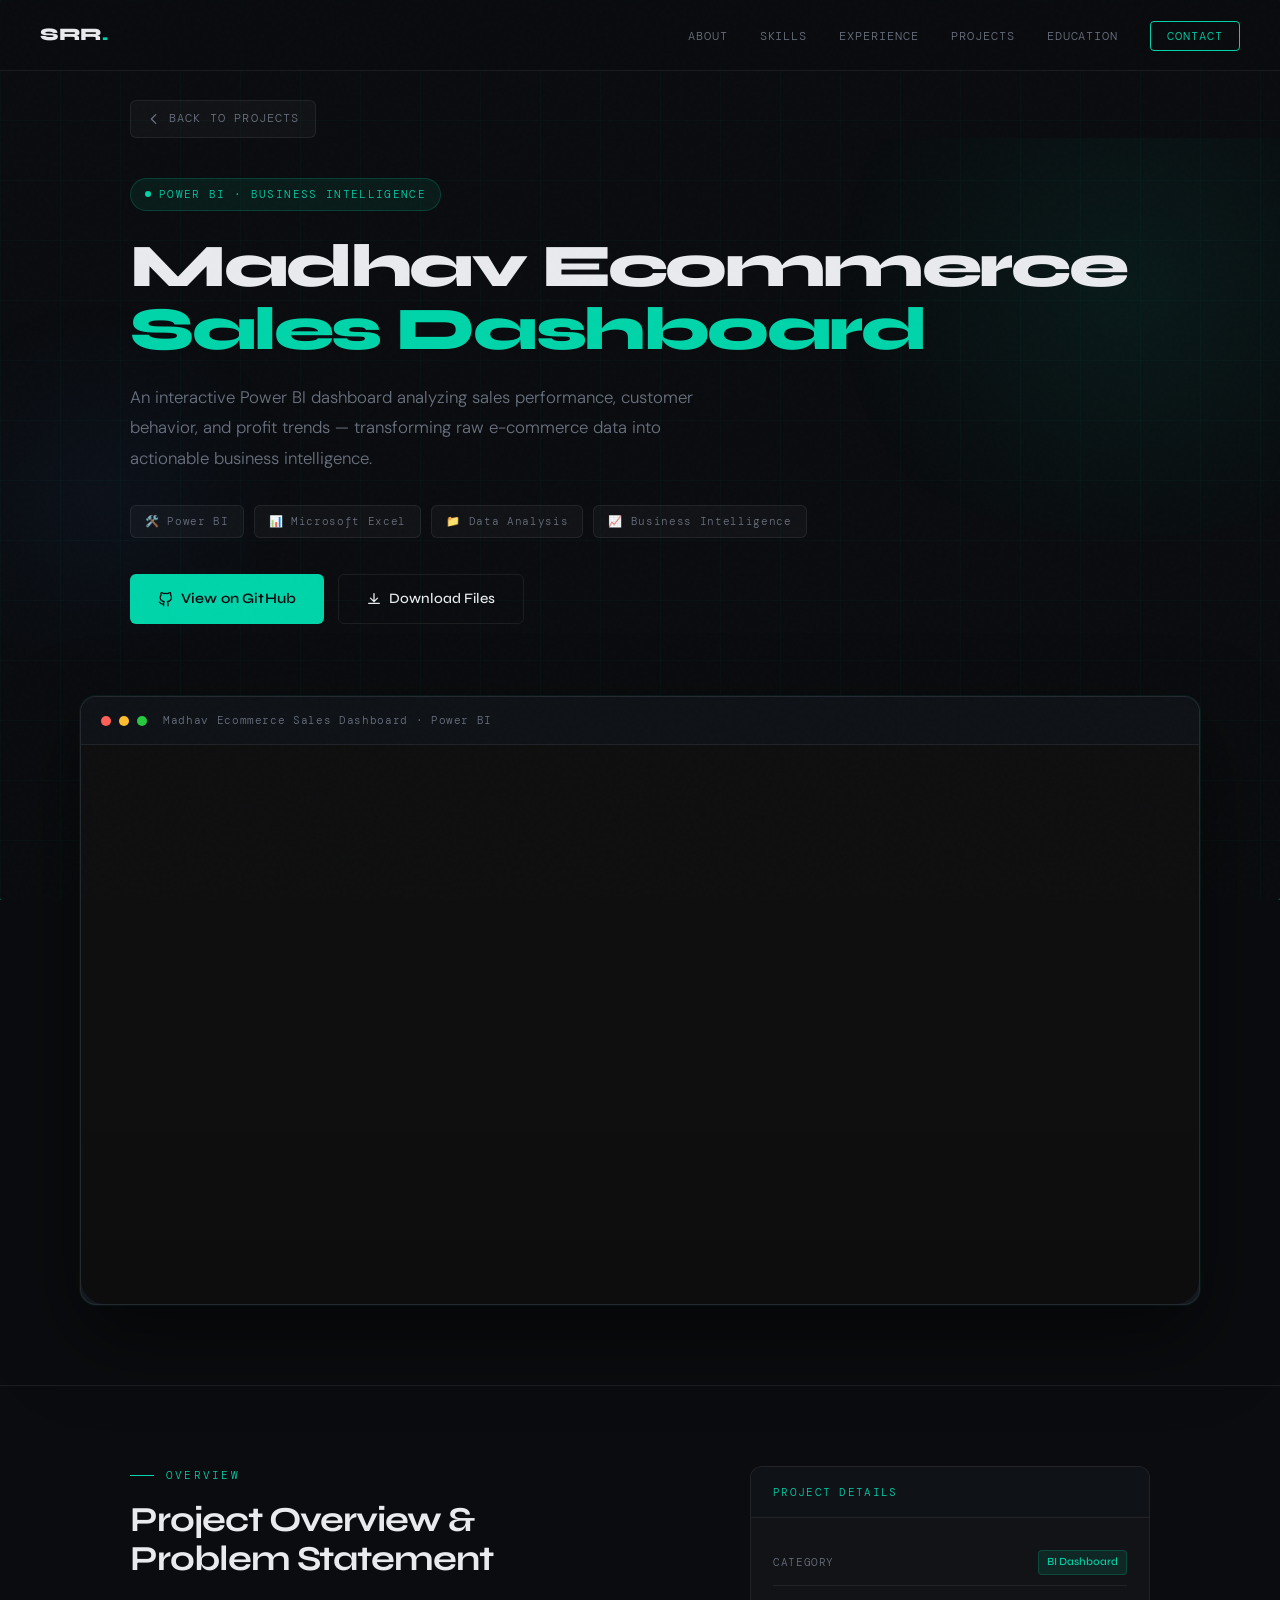
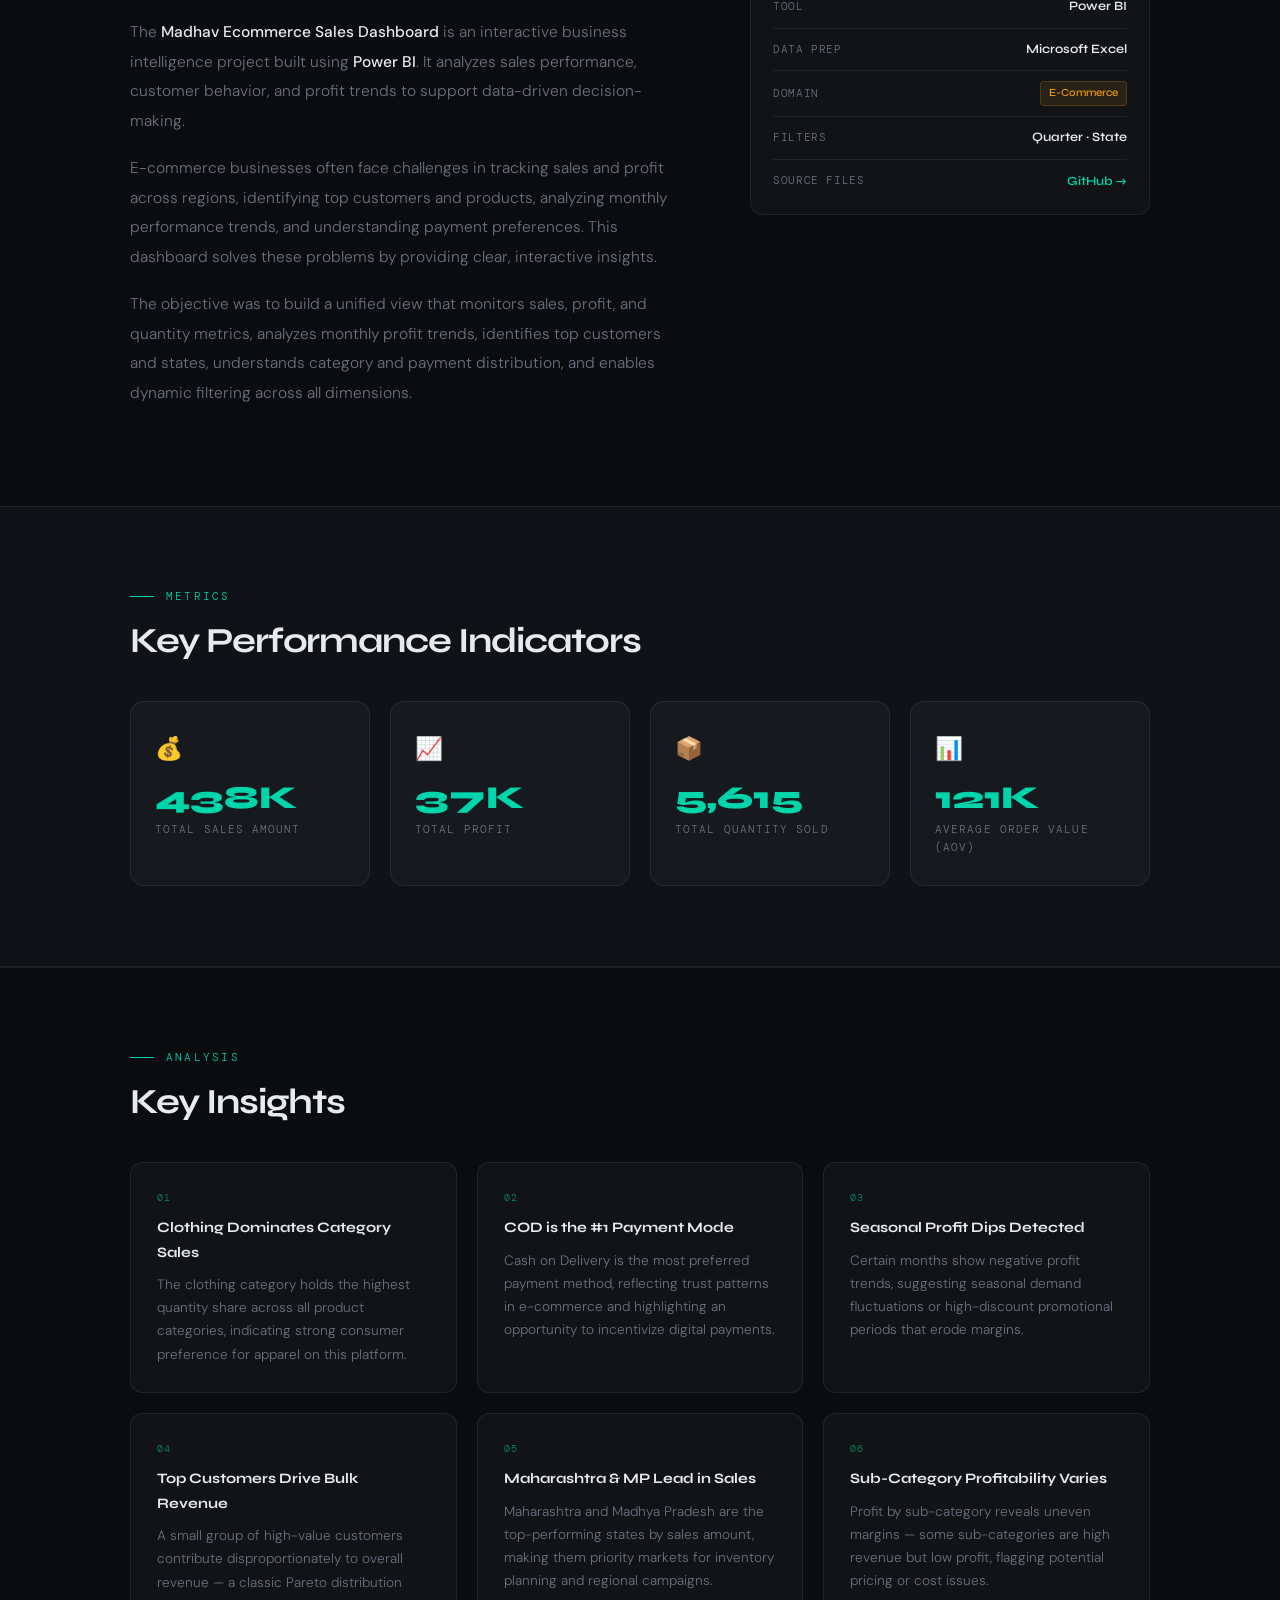
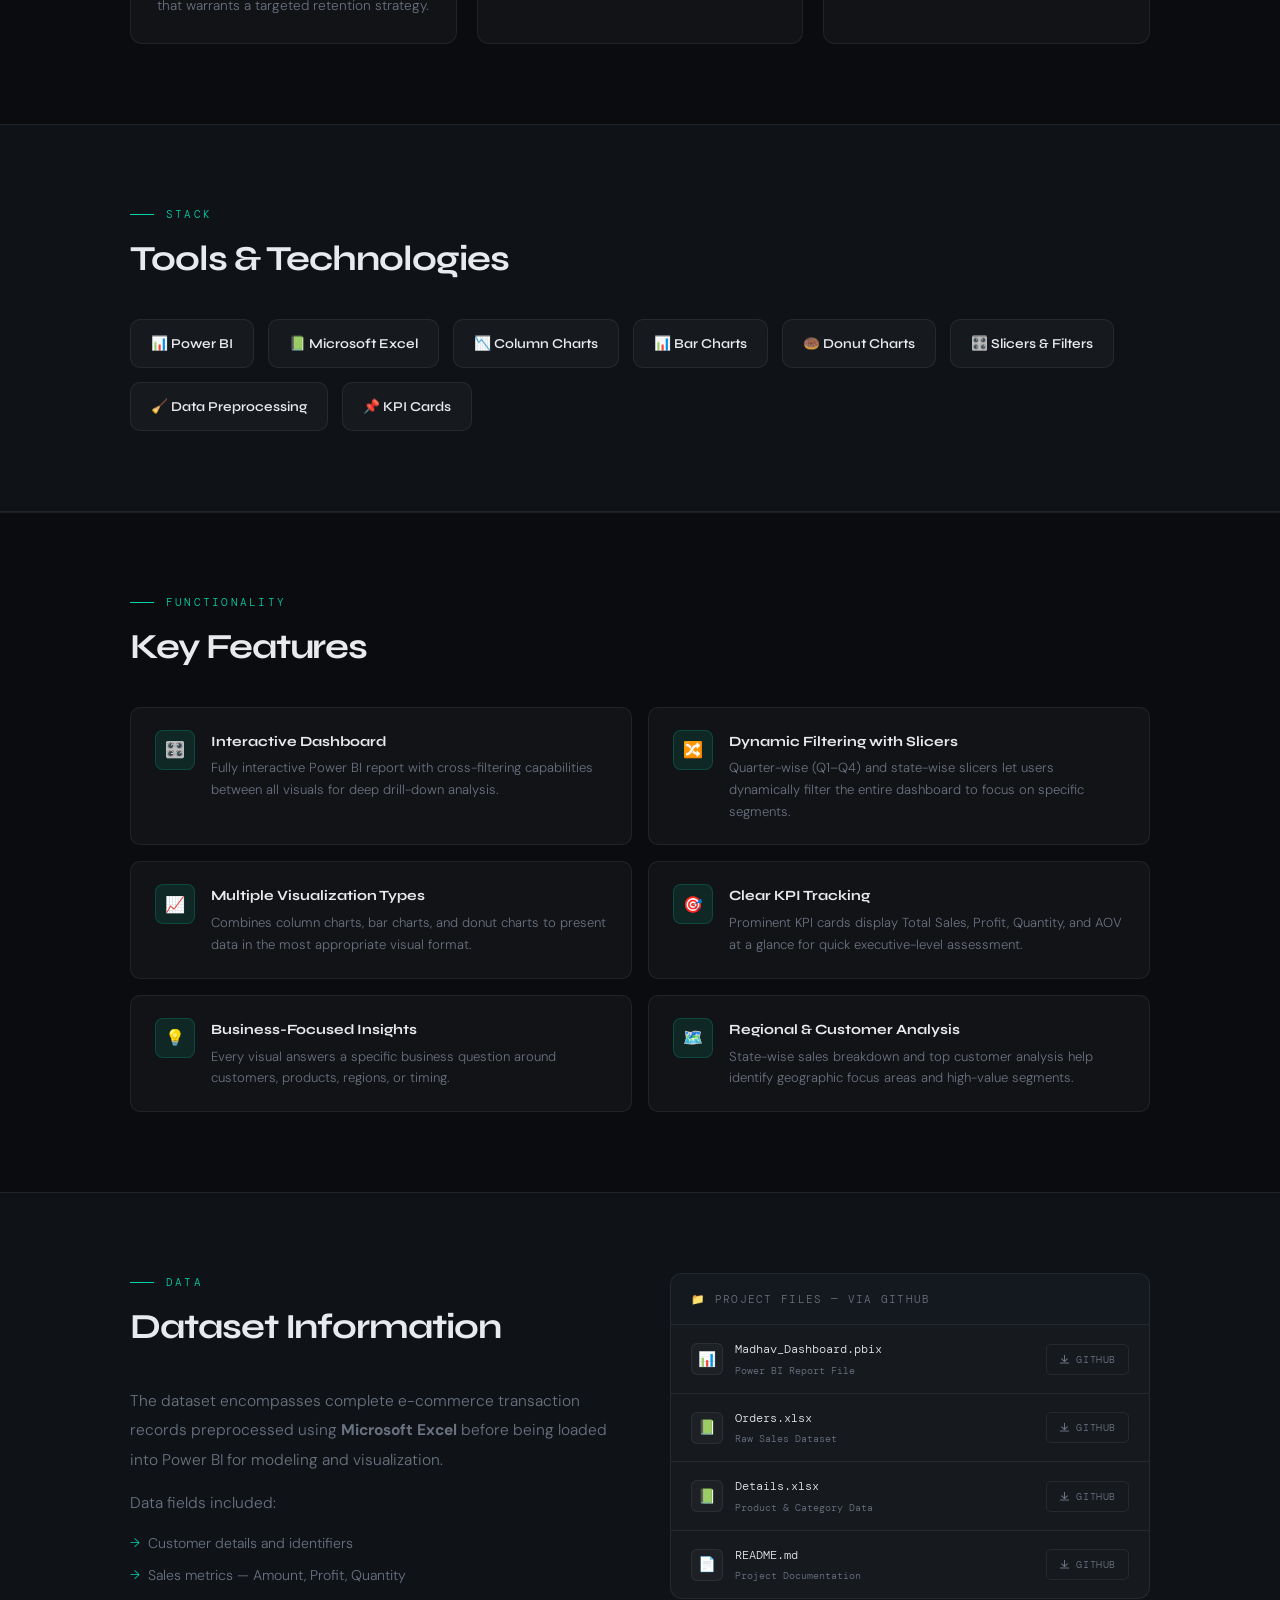
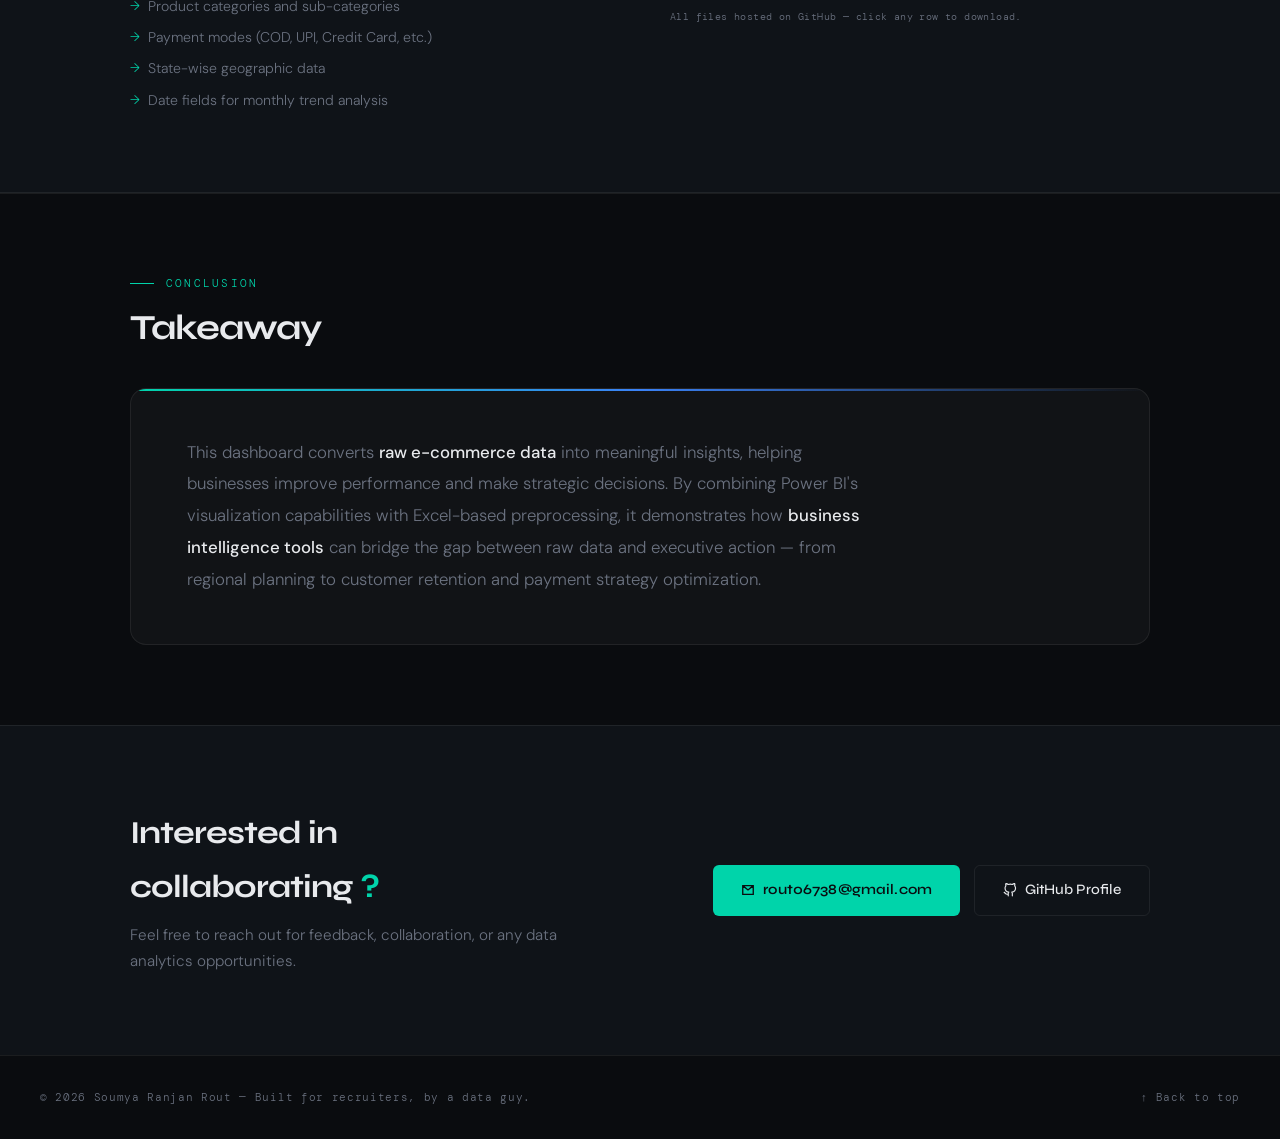
==== ecommerce-sales-dashboard-powerbi.html @ e17e45df "updated" ====
<!DOCTYPE html>
<html lang="en">
<head>
<meta charset="UTF-8">
<meta name="viewport" content="width=device-width, initial-scale=1.0">
<title>Madhav Ecommerce Sales Dashboard — Soumya Ranjan Rout</title>
<link rel="preconnect" href="https://fonts.googleapis.com">
<link href="https://fonts.googleapis.com/css2?family=Syne:wght@400;500;600;700;800&family=DM+Sans:ital,wght@0,300;0,400;0,500;1,300&family=DM+Mono:wght@300;400&display=swap" rel="stylesheet">
<link rel="stylesheet" href="css/style.css">
</head>
<body>

<div class="grid-bg"></div>

<!-- ══════════════════════════════════════════
     NAV — exact from original index.html
     ══════════════════════════════════════════ -->
<nav id="main-nav">
  <a href="index.html#hero" class="nav-logo">SRR<span>.</span></a>
  <ul class="nav-links" id="nav-links">
    <li><a href="index.html#about">About</a></li>
    <li><a href="index.html#skills">Skills</a></li>
    <li><a href="index.html#experience">Experience</a></li>
    <li><a href="index.html#projects">Projects</a></li>
    <li><a href="index.html#education">Education</a></li>
    <li><a href="index.html#contact" class="nav-cta">Contact</a></li>
  </ul>
  <button class="hamburger" id="hamburger" aria-label="Menu">
    <span></span><span></span><span></span>
  </button>
</nav>

<!-- ─── BACK BUTTON ─── -->
<div class="back-bar">
  <div class="container">
    <a href="index.html#projects" class="back-btn reveal">
      <svg width="14" height="14" viewBox="0 0 16 16" fill="none">
        <path d="M10 3L5 8l5 5" stroke="currentColor" stroke-width="1.5" stroke-linecap="round" stroke-linejoin="round"/>
      </svg>
      Back to Projects
    </a>
  </div>
</div>

<!-- ─── PROJECT HERO ─── -->
<section class="proj-hero">
  <div class="proj-hero-glow"></div>
  <div class="proj-hero-glow2"></div>
  <div class="container">
    <div class="proj-category reveal">
      <span class="dot"></span>
      Power BI · Business Intelligence
    </div>
    <h1 class="proj-title reveal">Madhav Ecommerce<br><span class="em">Sales Dashboard</span></h1>
    <p class="proj-tagline reveal">
      An interactive Power BI dashboard analyzing sales performance, customer behavior, and profit trends — transforming raw e-commerce data into actionable business intelligence.
    </p>
    <div class="proj-meta-row reveal">
      <span class="proj-meta-chip">🛠️ Power BI</span>
      <span class="proj-meta-chip">📊 Microsoft Excel</span>
      <span class="proj-meta-chip">📁 Data Analysis</span>
      <span class="proj-meta-chip">📈 Business Intelligence</span>
    </div>
    <div class="proj-actions reveal">
      <a href="https://github.com/soumyarout24" target="_blank" rel="noopener" class="btn-primary">
        <svg width="15" height="15" viewBox="0 0 24 24" fill="currentColor"><path d="M9 19c-5 1.5-5-2.5-7-3m14 6v-3.87a3.37 3.37 0 00-.94-2.61c3.14-.35 6.44-1.54 6.44-7A5.44 5.44 0 0020 4.77 5.07 5.07 0 0019.91 1S18.73.65 16 2.48a13.38 13.38 0 00-7 0C6.27.65 5.09 1 5.09 1A5.07 5.07 0 005 4.77a5.44 5.44 0 00-1.5 3.78c0 5.42 3.3 6.61 6.44 7A3.37 3.37 0 009 18.13V22" stroke="currentColor" stroke-width="2" fill="none" stroke-linecap="round" stroke-linejoin="round"/></svg>
        View on GitHub
      </a>
      <a href="https://github.com/soumyarout24" target="_blank" rel="noopener" class="btn-ghost">
        <svg width="14" height="14" viewBox="0 0 16 16" fill="none"><path d="M8 2v9M4 7l4 4 4-4M2 13h12" stroke="currentColor" stroke-width="1.5" stroke-linecap="round" stroke-linejoin="round"/></svg>
        Download Files
      </a>
    </div>
  </div>
</section>

<section class="img-section">
  <div class="container">
    <div class="proj-img-wrap reveal">

      <!-- window chrome -->
      <div class="proj-img-bar">
        <div class="proj-img-dot red"></div>
        <div class="proj-img-dot yellow"></div>
        <div class="proj-img-dot green"></div>

        <span class="proj-img-bar-label">
          Madhav Ecommerce Sales Dashboard · Power BI
        </span>
      </div>

      <!-- VIDEO -->
      <div class="proj-video-box">

        <video
          class="proj-video"
          autoplay
          muted
          loop
          playsinline
          preload="auto"
          disablePictureInPicture
          controlsList="nodownload nofullscreen noremoteplayback">

          <!-- Replace with your video path -->
          <source src="Asset/Project/video/project1.mp4" type="video/mp4">

        </video>

      </div>

    </div>

    <!--<p class="proj-img-caption">
      📊 Madhav Ecommerce Sales Dashboard — Power BI
    </p>-->

  </div>
</section>

<!-- ─── OVERVIEW ─── -->
<section class="overview-section">
  <div class="container">
    <div class="overview-grid">
      <div class="overview-body">
        <div class="section-label reveal">Overview</div>
        <h2 class="section-title reveal">Project Overview &<br>Problem Statement</h2>
        <div class="reveal">
          <p>The <strong>Madhav Ecommerce Sales Dashboard</strong> is an interactive business intelligence project built using <strong>Power BI</strong>. It analyzes sales performance, customer behavior, and profit trends to support data-driven decision-making.</p>
          <p>E-commerce businesses often face challenges in tracking sales and profit across regions, identifying top customers and products, analyzing monthly performance trends, and understanding payment preferences. This dashboard solves these problems by providing clear, interactive insights.</p>
          <p>The objective was to build a unified view that monitors sales, profit, and quantity metrics, analyzes monthly profit trends, identifies top customers and states, understands category and payment distribution, and enables dynamic filtering across all dimensions.</p>
        </div>
      </div>
      <div class="reveal">
        <div class="info-card">
          <div class="info-card-header">Project Details</div>
          <div class="info-card-body">
            <div class="info-row">
              <span class="info-key">Category</span>
              <span class="info-val"><span class="tag">BI Dashboard</span></span>
            </div>
            <div class="info-row">
              <span class="info-key">Tool</span>
              <span class="info-val">Power BI</span>
            </div>
            <div class="info-row">
              <span class="info-key">Data Prep</span>
              <span class="info-val">Microsoft Excel</span>
            </div>
            <div class="info-row">
              <span class="info-key">Domain</span>
              <span class="info-val"><span class="tag amber">E-Commerce</span></span>
            </div>
            <div class="info-row">
              <span class="info-key">Filters</span>
              <span class="info-val">Quarter · State</span>
            </div>
            <div class="info-row">
              <span class="info-key">Source Files</span>
              <span class="info-val">
                <a href="https://github.com/soumyarout24" target="_blank" rel="noopener"
                   style="color:var(--accent);text-decoration:none;font-size:0.78rem;">GitHub →</a>
              </span>
            </div>
          </div>
        </div>
      </div>
    </div>
  </div>
</section>

<!-- ─── KPIs ─── -->
<section class="kpi-section">
  <div class="container">
    <div class="section-label reveal">Metrics</div>
    <h2 class="section-title reveal">Key Performance Indicators</h2>
    <div class="kpi-big-grid">
      <div class="kpi-big-card reveal"><div class="kpi-big-icon">💰</div><div class="kpi-big-value">438K</div><div class="kpi-big-label">Total Sales Amount</div></div>
      <div class="kpi-big-card reveal"><div class="kpi-big-icon">📈</div><div class="kpi-big-value">37K</div><div class="kpi-big-label">Total Profit</div></div>
      <div class="kpi-big-card reveal"><div class="kpi-big-icon">📦</div><div class="kpi-big-value">5,615</div><div class="kpi-big-label">Total Quantity Sold</div></div>
      <div class="kpi-big-card reveal"><div class="kpi-big-icon">📊</div><div class="kpi-big-value">121K</div><div class="kpi-big-label">Average Order Value (AOV)</div></div>
    </div>
  </div>
</section>

<!-- ─── INSIGHTS ─── -->
<section class="insights-section">
  <div class="container">
    <div class="section-label reveal">Analysis</div>
    <h2 class="section-title reveal">Key Insights</h2>
    <div class="insights-grid">
      <div class="insight-card reveal"><div class="insight-num">01</div><div class="insight-title">Clothing Dominates Category Sales</div><div class="insight-desc">The clothing category holds the highest quantity share across all product categories, indicating strong consumer preference for apparel on this platform.</div></div>
      <div class="insight-card reveal"><div class="insight-num">02</div><div class="insight-title">COD is the #1 Payment Mode</div><div class="insight-desc">Cash on Delivery is the most preferred payment method, reflecting trust patterns in e-commerce and highlighting an opportunity to incentivize digital payments.</div></div>
      <div class="insight-card reveal"><div class="insight-num">03</div><div class="insight-title">Seasonal Profit Dips Detected</div><div class="insight-desc">Certain months show negative profit trends, suggesting seasonal demand fluctuations or high-discount promotional periods that erode margins.</div></div>
      <div class="insight-card reveal"><div class="insight-num">04</div><div class="insight-title">Top Customers Drive Bulk Revenue</div><div class="insight-desc">A small group of high-value customers contribute disproportionately to overall revenue — a classic Pareto distribution that warrants a targeted retention strategy.</div></div>
      <div class="insight-card reveal"><div class="insight-num">05</div><div class="insight-title">Maharashtra & MP Lead in Sales</div><div class="insight-desc">Maharashtra and Madhya Pradesh are the top-performing states by sales amount, making them priority markets for inventory planning and regional campaigns.</div></div>
      <div class="insight-card reveal"><div class="insight-num">06</div><div class="insight-title">Sub-Category Profitability Varies</div><div class="insight-desc">Profit by sub-category reveals uneven margins — some sub-categories are high revenue but low profit, flagging potential pricing or cost issues.</div></div>
    </div>
  </div>
</section>

<!-- ─── TOOLS ─── -->
<section class="tools-section">
  <div class="container">
    <div class="section-label reveal">Stack</div>
    <h2 class="section-title reveal">Tools & Technologies</h2>
    <div class="tools-grid reveal">
      <div class="tool-chip">📊 Power BI</div>
      <div class="tool-chip">📗 Microsoft Excel</div>
      <div class="tool-chip">📉 Column Charts</div>
      <div class="tool-chip">📊 Bar Charts</div>
      <div class="tool-chip">🍩 Donut Charts</div>
      <div class="tool-chip">🎛️ Slicers & Filters</div>
      <div class="tool-chip">🧹 Data Preprocessing</div>
      <div class="tool-chip">📌 KPI Cards</div>
    </div>
  </div>
</section>

<!-- ─── FEATURES ─── -->
<section class="features-section">
  <div class="container">
    <div class="section-label reveal">Functionality</div>
    <h2 class="section-title reveal">Key Features</h2>
    <div class="features-grid">
      <div class="feature-item reveal"><div class="feature-icon">🎛️</div><div><div class="feature-title">Interactive Dashboard</div><div class="feature-desc">Fully interactive Power BI report with cross-filtering capabilities between all visuals for deep drill-down analysis.</div></div></div>
      <div class="feature-item reveal"><div class="feature-icon">🔀</div><div><div class="feature-title">Dynamic Filtering with Slicers</div><div class="feature-desc">Quarter-wise (Q1–Q4) and state-wise slicers let users dynamically filter the entire dashboard to focus on specific segments.</div></div></div>
      <div class="feature-item reveal"><div class="feature-icon">📈</div><div><div class="feature-title">Multiple Visualization Types</div><div class="feature-desc">Combines column charts, bar charts, and donut charts to present data in the most appropriate visual format.</div></div></div>
      <div class="feature-item reveal"><div class="feature-icon">🎯</div><div><div class="feature-title">Clear KPI Tracking</div><div class="feature-desc">Prominent KPI cards display Total Sales, Profit, Quantity, and AOV at a glance for quick executive-level assessment.</div></div></div>
      <div class="feature-item reveal"><div class="feature-icon">💡</div><div><div class="feature-title">Business-Focused Insights</div><div class="feature-desc">Every visual answers a specific business question around customers, products, regions, or timing.</div></div></div>
      <div class="feature-item reveal"><div class="feature-icon">🗺️</div><div><div class="feature-title">Regional & Customer Analysis</div><div class="feature-desc">State-wise sales breakdown and top customer analysis help identify geographic focus areas and high-value segments.</div></div></div>
    </div>
  </div>
</section>

<!-- ─── DATASET & FILES ─── -->
<section class="dataset-section">
  <div class="container">
    <div class="dataset-grid">
      <div>
        <div class="section-label reveal">Data</div>
        <h2 class="section-title reveal">Dataset Information</h2>
        <div class="dataset-body reveal">
          <p>The dataset encompasses complete e-commerce transaction records preprocessed using <strong>Microsoft Excel</strong> before being loaded into Power BI for modeling and visualization.</p>
          <p>Data fields included:</p>
          <ul class="dataset-list">
            <li>Customer details and identifiers</li>
            <li>Sales metrics — Amount, Profit, Quantity</li>
            <li>Product categories and sub-categories</li>
            <li>Payment modes (COD, UPI, Credit Card, etc.)</li>
            <li>State-wise geographic data</li>
            <li>Date fields for monthly trend analysis</li>
          </ul>
        </div>
      </div>
      <div class="reveal">
        <div class="file-card">
          <div class="file-card-header">📁 Project Files — via GitHub</div>
          <div class="file-item">
            <div class="file-item-left"><div class="file-icon">📊</div><div><div class="file-name">Madhav_Dashboard.pbix</div><div class="file-size">Power BI Report File</div></div></div>
            <a href="https://github.com/soumyarout24" target="_blank" rel="noopener" class="file-download"><svg width="11" height="11" viewBox="0 0 16 16" fill="none"><path d="M8 2v9M4 7l4 4 4-4M2 13h12" stroke="currentColor" stroke-width="1.5" stroke-linecap="round" stroke-linejoin="round"/></svg>GitHub</a>
          </div>
          <div class="file-item">
            <div class="file-item-left"><div class="file-icon">📗</div><div><div class="file-name">Orders.xlsx</div><div class="file-size">Raw Sales Dataset</div></div></div>
            <a href="https://github.com/soumyarout24" target="_blank" rel="noopener" class="file-download"><svg width="11" height="11" viewBox="0 0 16 16" fill="none"><path d="M8 2v9M4 7l4 4 4-4M2 13h12" stroke="currentColor" stroke-width="1.5" stroke-linecap="round" stroke-linejoin="round"/></svg>GitHub</a>
          </div>
          <div class="file-item">
            <div class="file-item-left"><div class="file-icon">📗</div><div><div class="file-name">Details.xlsx</div><div class="file-size">Product & Category Data</div></div></div>
            <a href="https://github.com/soumyarout24" target="_blank" rel="noopener" class="file-download"><svg width="11" height="11" viewBox="0 0 16 16" fill="none"><path d="M8 2v9M4 7l4 4 4-4M2 13h12" stroke="currentColor" stroke-width="1.5" stroke-linecap="round" stroke-linejoin="round"/></svg>GitHub</a>
          </div>
          <div class="file-item">
            <div class="file-item-left"><div class="file-icon">📄</div><div><div class="file-name">README.md</div><div class="file-size">Project Documentation</div></div></div>
            <a href="https://github.com/soumyarout24" target="_blank" rel="noopener" class="file-download"><svg width="11" height="11" viewBox="0 0 16 16" fill="none"><path d="M8 2v9M4 7l4 4 4-4M2 13h12" stroke="currentColor" stroke-width="1.5" stroke-linecap="round" stroke-linejoin="round"/></svg>GitHub</a>
          </div>
        </div>
        <p style="font-family:var(--font-mono);font-size:0.62rem;color:var(--muted);margin-top:10px;letter-spacing:0.04em;">All files hosted on GitHub — click any row to download.</p>
      </div>
    </div>
  </div>
</section>

<!-- ─── CONCLUSION ─── -->
<section class="conclusion-section">
  <div class="container">
    <div class="section-label reveal">Conclusion</div>
    <h2 class="section-title reveal">Takeaway</h2>
    <div class="conclusion-inner reveal">
      <p>This dashboard converts <strong>raw e-commerce data</strong> into meaningful insights, helping businesses improve performance and make strategic decisions. By combining Power BI's visualization capabilities with Excel-based preprocessing, it demonstrates how <strong>business intelligence tools</strong> can bridge the gap between raw data and executive action — from regional planning to customer retention and payment strategy optimization.</p>
    </div>
  </div>
</section>

<!-- ─── CONTACT CTA ─── -->
<section class="contact-cta">
  <div class="container">
    <div class="contact-cta-inner">
      <div class="contact-cta-text reveal">
        <h3>Interested in<br>collaborating <span class="em">?</span></h3>
        <p>Feel free to reach out for feedback, collaboration, or any data analytics opportunities.</p>
      </div>
      <div class="reveal" style="display:flex;gap:14px;flex-wrap:wrap;">
        <a href="mailto:rout06738@gmail.com" class="btn-primary">
          <svg width="14" height="14" viewBox="0 0 16 16" fill="none"><path d="M2 3h12v10H2V3zm0 0l6 5 6-5" stroke="currentColor" stroke-width="1.5" fill="none" stroke-linecap="round"/></svg>
          rout06738@gmail.com
        </a>
        <a href="https://github.com/soumyarout24" target="_blank" rel="noopener" class="btn-ghost">
          <svg width="14" height="14" viewBox="0 0 24 24" fill="currentColor"><path d="M9 19c-5 1.5-5-2.5-7-3m14 6v-3.87a3.37 3.37 0 00-.94-2.61c3.14-.35 6.44-1.54 6.44-7A5.44 5.44 0 0020 4.77 5.07 5.07 0 0019.91 1S18.73.65 16 2.48a13.38 13.38 0 00-7 0C6.27.65 5.09 1 5.09 1A5.07 5.07 0 005 4.77a5.44 5.44 0 00-1.5 3.78c0 5.42 3.3 6.61 6.44 7A3.37 3.37 0 009 18.13V22" stroke="currentColor" stroke-width="2" fill="none" stroke-linecap="round" stroke-linejoin="round"/></svg>
          GitHub Profile
        </a>
      </div>
    </div>
  </div>
</section>

<!-- ══════════════════════════════════════════
     FOOTER — exact from original index.html
     ══════════════════════════════════════════ -->
<footer>
  <div class="footer-copy">© 2026 Soumya Ranjan Rout — Built for recruiters, by a data guy.</div>
  <a href="#" class="footer-back">↑ Back to top</a>
</footer>

<script src="js/script.js"></script>

</body>
</html>
---- css/style.css ----
/* =====================================================
   SAFE MERGED STYLE.CSS
   Strategy:
   - Base styles from index11(1).css
   - Only unique styles from project-madhav-dashboard(1).css
   - Prevents selector override conflicts
   ===================================================== */

/* ================= BASE FILE ================= */
:root {
    --bg: #0a0c0f;
    --bg2: #0f1318;
    --bg3: #141920;
    --border: rgba(255,255,255,0.07);
    --text: #e8eaed;
    --muted: #6b7280;
    --accent: #00d4aa;
    --accent2: #f59e0b;
    --accent3: #3b82f6;
    --card: rgba(255,255,255,0.03);
    --card-hover: rgba(0,212,170,0.05);
    --font-display: 'Syne', sans-serif;
    --font-body: 'DM Sans', sans-serif;
    --font-mono: 'DM Mono', monospace;
  }

  *, *::before, *::after { box-sizing: border-box; margin: 0; padding: 0; }

  html { scroll-behavior: smooth; }

  body {
    background: var(--bg);
    color: var(--text);
    font-family: var(--font-body);
    font-weight: 300;
    line-height: 1.7;
    overflow-x: hidden;
  }


  /* VIDEO CONTAINER */
.proj-video-box{
    position:relative;
    width:100%;
    overflow:hidden;
    border-radius:0 0 24px 24px;
    background:#0f0f10;
}

/* VIDEO */
.proj-video{
    width:100%;
    display:block;
    object-fit:cover;

    /* prevents user interaction */
    pointer-events:none;
}

/* OPTIONAL PREMIUM EFFECT */
.proj-video-box::after{
    content:"";
    position:absolute;
    inset:0;
    background:linear-gradient(
        to top,
        rgba(0,0,0,0.15),
        transparent 40%
    );

    pointer-events:none;
}


/* ===== VIDEO SECTION ===== */

.img-section{
    padding:60px 20px;
}

.img-section .container{
    max-width:1200px;
    margin:auto;
}

/* CARD */
.proj-img-wrap{
    width:100%;
    overflow:hidden;

    border-radius:20px;

    background:#111;
    border:1px solid rgba(255,255,255,0.08);
}

/* TOP BAR */
.proj-img-bar{
    display:flex;
    align-items:center;
    gap:8px;

    padding:14px 16px;

    background:#1a1a1a;
}

/* DOTS */
.proj-img-dot{
    width:10px;
    height:10px;
    border-radius:50%;
}

.red{background:#ff5f57;}
.yellow{background:#febc2e;}
.green{background:#28c840;}

/* TITLE */
.proj-img-bar-label{
    color:#d7d7d7;
    font-size:14px;

    overflow:hidden;
    white-space:nowrap;
    text-overflow:ellipsis;
}

/* VIDEO WRAPPER */
.proj-video-box{
    width:100%;
    line-height:0;
}

/* VIDEO */
.proj-video{
    width:100%;
    height:auto;

    display:block;
    object-fit:cover;

    pointer-events:none;
}

/* CAPTION */
.proj-img-caption{
    margin-top:14px;

    text-align:center;
    color:#aaa;

    font-size:14px;
}

/* ===== TABLET ===== */

@media(max-width:768px){

    .img-section{
        padding:50px 16px;
    }

    .proj-img-wrap{
        border-radius:16px;
    }

    .proj-img-bar{
        padding:12px;
    }

    .proj-img-bar-label{
        font-size:12px;
    }
}

/* ===== MOBILE ===== */

@media(max-width:480px){

    .img-section{
        padding:40px 12px;
    }

    .proj-img-wrap{
        border-radius:14px;
    }

    .proj-img-bar{
        padding:10px;
    }

    .proj-img-bar-label{
        font-size:11px;
    }

    .proj-img-caption{
        font-size:12px;
    }
}

  /* ─── NOISE OVERLAY ─── */
  body::before {
    content: '';
    position: fixed;
    inset: 0;
    background-image: url("data:image/svg+xml,%3Csvg viewBox='0 0 256 256' xmlns='http://www.w3.org/2000/svg'%3E%3Cfilter id='n'%3E%3CfeTurbulence type='fractalNoise' baseFrequency='0.9' numOctaves='4' stitchTiles='stitch'/%3E%3C/filter%3E%3Crect width='100%25' height='100%25' filter='url(%23n)' opacity='0.03'/%3E%3C/svg%3E");
    pointer-events: none;
    z-index: 9999;
    opacity: 0.4;
  }

  .project-name-link {
  color: inherit;
  text-decoration: none;
  transition: color 0.2s ease;
}
.project-name-link:hover {
  color: #00eebb; 
}

  /* ─── SCROLLBAR ─── */
  ::-webkit-scrollbar { width: 4px; }
  ::-webkit-scrollbar-track { background: var(--bg); }
  ::-webkit-scrollbar-thumb { background: var(--accent); border-radius: 2px; }

  /* ─── ANIMATED GRID BG ─── */
  .grid-bg {
    position: fixed;
    inset: 0;
    background-image:
      linear-gradient(rgba(0,212,170,0.03) 1px, transparent 1px),
      linear-gradient(90deg, rgba(0,212,170,0.03) 1px, transparent 1px);
    background-size: 60px 60px;
    pointer-events: none;
    z-index: 0;
  }

  /* ─── NAV ─── */
  nav {
    position: fixed;
    top: 0; left: 0; right: 0;
    z-index: 100;
    padding: 20px 40px;
    display: flex;
    align-items: center;
    justify-content: space-between;
    backdrop-filter: blur(20px);
    background: rgba(10,12,15,0.85);
    border-bottom: 1px solid var(--border);
    transition: all 0.3s ease;
  }

  .nav-logo {
    font-family: var(--font-display);
    font-size: 1.1rem;
    font-weight: 800;
    letter-spacing: -0.02em;
    color: var(--text);
    text-decoration: none;
  }
  .nav-logo span { color: var(--accent); }

  .nav-links {
    display: flex;
    gap: 32px;
    list-style: none;
  }
  .nav-links a {
    font-family: var(--font-mono);
    font-size: 0.75rem;
    color: var(--muted);
    text-decoration: none;
    letter-spacing: 0.08em;
    text-transform: uppercase;
    transition: color 0.2s;
    position: relative;
  }
  .nav-links a::after {
    content: '';
    position: absolute;
    bottom: -2px; left: 0;
    width: 0; height: 1px;
    background: var(--accent);
    transition: width 0.3s ease;
  }
  .nav-links a:hover { color: var(--accent); }
  .nav-links a:hover::after { width: 100%; }

  .nav-cta {
    background: transparent;
    border: 1px solid var(--accent);
    color: var(--accent) !important;
    padding: 6px 16px;
    border-radius: 4px;
    transition: all 0.2s !important;
  }
  .nav-cta:hover { background: var(--accent) !important; color: var(--bg) !important; }
  .nav-cta::after { display: none !important; }

  .hamburger {
    display: none;
    flex-direction: column;
    gap: 5px;
    cursor: pointer;
    background: none;
    border: none;
    padding: 4px;
  }
  .hamburger span {
    display: block;
    width: 22px;
    height: 2px;
    background: var(--text);
    transition: all 0.3s;
  }

  /* ─── SECTIONS ─── */
  section {
    position: relative;
    z-index: 1;
  }

  .container {
    max-width: 1100px;
    margin: 0 auto;
    padding: 0 40px;
  }

  .section-label {
    font-family: var(--font-mono);
    font-size: 0.7rem;
    letter-spacing: 0.2em;
    text-transform: uppercase;
    color: var(--accent);
    margin-bottom: 16px;
    display: flex;
    align-items: center;
    gap: 12px;
  }
  .section-label::before {
    content: '';
    display: inline-block;
    width: 24px;
    height: 1px;
    background: var(--accent);
  }

  h2.section-title {
    font-family: var(--font-display);
    font-size: clamp(2rem, 4vw, 2.8rem);
    font-weight: 700;
    letter-spacing: -0.03em;
    line-height: 1.1;
    color: var(--text);
    margin-bottom: 56px;
  }

  /* ─── HERO ─── */
  #hero {
    min-height: 100vh;
    display: flex;
    align-items: center;
    padding: 100px 0 60px;
    position: relative;
    overflow: hidden;
  }

  .hero-glow {
    position: absolute;
    width: 600px;
    height: 600px;
    border-radius: 50%;
    background: radial-gradient(circle, rgba(0,212,170,0.08) 0%, transparent 70%);
    top: -100px;
    right: -100px;
    pointer-events: none;
  }

  .hero-glow2 {
    position: absolute;
    width: 400px;
    height: 400px;
    border-radius: 50%;
    background: radial-gradient(circle, rgba(59,130,246,0.06) 0%, transparent 70%);
    bottom: 0;
    left: -100px;
    pointer-events: none;
  }

  .hero-inner {
    display: grid;
    grid-template-columns: 1fr auto;
    gap: 80px;
    align-items: center;
    width: 100%;
  }

  .hero-badge {
    display: inline-flex;
    align-items: center;
    gap: 8px;
    background: rgba(0,212,170,0.08);
    border: 1px solid rgba(0,212,170,0.2);
    color: var(--accent);
    padding: 6px 14px;
    border-radius: 100px;
    font-family: var(--font-mono);
    font-size: 0.7rem;
    letter-spacing: 0.1em;
    text-transform: uppercase;
    margin-bottom: 24px;
    animation: fadeUp 0.6s ease forwards;
  }
  .hero-badge .dot {
    width: 6px; height: 6px;
    border-radius: 50%;
    background: var(--accent);
    animation: pulse 2s infinite;
  }
  @keyframes pulse {
    0%, 100% { opacity: 1; transform: scale(1); }
    50% { opacity: 0.5; transform: scale(0.8); }
  }

  .hero-name {
    font-family: var(--font-display);
    font-size: clamp(2.8rem, 6vw, 5.2rem);
    font-weight: 800;
    letter-spacing: -0.04em;
    line-height: 1.0;
    color: var(--text);
    margin-bottom: 8px;
    animation: fadeUp 0.6s 0.1s ease both;
  }

  .hero-title {
    font-family: var(--font-display);
    font-size: clamp(1.2rem, 2.5vw, 1.8rem);
    font-weight: 500;
    color: var(--muted);
    letter-spacing: -0.02em;
    margin-bottom: 24px;
    animation: fadeUp 0.6s 0.2s ease both;
  }
  .hero-title .highlight {
    color: var(--accent2);
    position: relative;
  }

  .hero-desc {
    font-size: 1rem;
    color: var(--muted);
    max-width: 520px;
    margin-bottom: 40px;
    line-height: 1.8;
    animation: fadeUp 0.6s 0.3s ease both;
  }

  .hero-actions {
    display: flex;
    gap: 16px;
    flex-wrap: wrap;
    animation: fadeUp 0.6s 0.4s ease both;
  }

  .btn-primary {
    display: inline-flex;
    align-items: center;
    gap: 8px;
    background: var(--accent);
    color: var(--bg);
    padding: 12px 28px;
    border-radius: 6px;
    font-family: var(--font-display);
    font-weight: 600;
    font-size: 0.9rem;
    letter-spacing: 0.01em;
    text-decoration: none;
    transition: all 0.2s ease;
    border: none;
    cursor: pointer;
  }
  .btn-primary:hover {
    background: #00eebb;
    transform: translateY(-2px);
    box-shadow: 0 8px 24px rgba(0,212,170,0.3);
  }

  .btn-ghost {
    display: inline-flex;
    align-items: center;
    gap: 8px;
    background: transparent;
    color: var(--text);
    padding: 12px 28px;
    border-radius: 6px;
    font-family: var(--font-display);
    font-weight: 500;
    font-size: 0.9rem;
    text-decoration: none;
    border: 1px solid var(--border);
    transition: all 0.2s ease;
  }
  .btn-ghost:hover {
    border-color: rgba(255,255,255,0.2);
    background: rgba(255,255,255,0.04);
    transform: translateY(-2px);
  }

  .hero-socials {
    display: flex;
    gap: 16px;
    margin-top: 32px;
    animation: fadeUp 0.6s 0.5s ease both;
  }
  .hero-socials a {
    width: 38px; height: 38px;
    border-radius: 8px;
    border: 1px solid var(--border);
    display: flex; align-items: center; justify-content: center;
    color: var(--muted);
    text-decoration: none;
    font-size: 0.85rem;
    transition: all 0.2s;
  }
  .hero-socials a:hover {
    border-color: var(--accent);
    color: var(--accent);
    background: rgba(0,212,170,0.08);
  }

  /* ─── PROFILE IMAGE ─── */
  .hero-image-wrap {
    position: relative;
    animation: fadeUp 0.6s 0.2s ease both;
    flex-shrink: 0;
  }
  .hero-image-frame {
    width: 280px;
    height: 340px;
    position: relative;
  }
  .hero-image-frame::before {
    content: '';
    position: absolute;
    inset: -2px;
    border-radius: 16px;
    background: linear-gradient(135deg, var(--accent), var(--accent3), var(--accent2));
    z-index: 0;
    opacity: 0.6;
  }
  .profile-img-placeholder {
    position: relative;
    z-index: 1;
    width: 100%;
    height: 100%;
    border-radius: 15px;
    background: var(--bg3);
    display: flex;
    flex-direction: column;
    align-items: center;
    justify-content: center;
    gap: 12px;
    border: 1px solid var(--border);
    overflow: hidden;
  }
  .profile-img-placeholder img {
    width: 100%;
    height: 100%;
    object-fit: cover;
    display: block;
  }
  .profile-img-placeholder .ph-icon {
    width: 64px; height: 64px;
    border-radius: 50%;
    background: rgba(0,212,170,0.1);
    border: 2px dashed rgba(0,212,170,0.3);
    display: flex; align-items: center; justify-content: center;
    font-size: 1.6rem;
  }
  .profile-img-placeholder .ph-text {
    font-family: var(--font-mono);
    font-size: 0.7rem;
    color: var(--muted);
    text-align: center;
    line-height: 1.5;
  }
  .hero-image-frame .corner-accent {
    position: absolute;
    bottom: -16px; right: -16px;
    width: 80px; height: 80px;
    border: 2px solid var(--accent2);
    border-radius: 8px;
    z-index: -1;
    opacity: 0.4;
  }
  .stats-row {
    display: flex;
    gap: 20px;
    margin-top: 24px;
  }
  .stat-card {
    background: var(--card);
    border: 1px solid var(--border);
    border-radius: 10px;
    padding: 14px 18px;
    text-align: center;
    flex: 1;
    transition: all 0.2s;
  }
  .stat-card:hover { border-color: rgba(0,212,170,0.3); background: var(--card-hover); }
  .stat-num {
    font-family: var(--font-display);
    font-size: 1.4rem;
    font-weight: 800;
    color: var(--accent);
    line-height: 1;
    margin-bottom: 4px;
  }
  .stat-label {
    font-family: var(--font-mono);
    font-size: 0.6rem;
    letter-spacing: 0.1em;
    color: var(--muted);
    text-transform: uppercase;
  }

  @keyframes fadeUp {
    from { opacity: 0; transform: translateY(24px); }
    to { opacity: 1; transform: translateY(0); }
  }

  /* ─── ABOUT ─── */
  #about {
    padding: 120px 0;
    border-top: 1px solid var(--border);
  }
  .about-grid {
    display: grid;
    grid-template-columns: 1fr 1.2fr;
    gap: 80px;
    align-items: start;
  }
  .about-text p {
    color: var(--muted);
    font-size: 1rem;
    line-height: 1.9;
    margin-bottom: 20px;
  }
  .about-text p strong { color: var(--text); font-weight: 500; }
  .about-links {
    display: flex;
    flex-wrap: wrap;
    gap: 12px;
    margin-top: 28px;
  }
  .chip {
    display: inline-flex;
    align-items: center;
    gap: 6px;
    padding: 6px 14px;
    border-radius: 100px;
    font-family: var(--font-mono);
    font-size: 0.7rem;
    letter-spacing: 0.06em;
    border: 1px solid var(--border);
    color: var(--muted);
    transition: all 0.2s;
    text-decoration: none;
  }
  .chip:hover { border-color: var(--accent); color: var(--accent); background: rgba(0,212,170,0.06); }
  .chip.accent { border-color: rgba(0,212,170,0.3); color: var(--accent); background: rgba(0,212,170,0.06); }

  /* ─── SKILLS ─── */
  #skills {
    padding: 120px 0;
    background: var(--bg2);
    border-top: 1px solid var(--border);
    border-bottom: 1px solid var(--border);
  }
  .skills-grid {
    display: grid;
    grid-template-columns: repeat(4, 1fr);
    gap: 20px;
  }
  /* 5th card (Soft Skills) spans full width — feels like a featured summary card */
  .skills-grid .skill-group:nth-child(5) {
    grid-column: 1 / -1;
  }
  /* On the full-width 5th card, arrange skill tags in a horizontal flex row */
  .skills-grid .skill-group:nth-child(5) .skill-tags {
    flex-direction: row;
    flex-wrap: wrap;
  }
  .skill-group {
    background: var(--card);
    border: 1px solid var(--border);
    border-radius: 12px;
    padding: 28px;
    transition: all 0.3s;
    position: relative;
    overflow: hidden;
  }
  .skill-group::before {
    content: '';
    position: absolute;
    top: 0; left: 0; right: 0;
    height: 2px;
    background: linear-gradient(90deg, var(--accent), transparent);
    transform: scaleX(0);
    transform-origin: left;
    transition: transform 0.3s;
  }
  .skill-group:hover::before { transform: scaleX(1); }
  .skill-group:hover { border-color: rgba(0,212,170,0.2); background: var(--card-hover); }
  .skill-group h3 {
    font-family: var(--font-display);
    font-size: 0.85rem;
    font-weight: 600;
    letter-spacing: 0.04em;
    text-transform: uppercase;
    color: var(--text);
    margin-bottom: 16px;
    display: flex;
    align-items: center;
    gap: 10px;
  }
  .skill-group h3 .ico {
    font-size: 1rem;
    opacity: 0.8;
  }
  .skill-tags {
    display: flex;
    flex-wrap: wrap;
    gap: 8px;
  }
  .skill-tag {
    background: rgba(255,255,255,0.04);
    border: 1px solid var(--border);
    border-radius: 4px;
    padding: 4px 10px;
    font-family: var(--font-mono);
    font-size: 0.72rem;
    color: var(--muted);
    transition: all 0.2s;
  }
  .skill-tag:hover { color: var(--accent); border-color: rgba(0,212,170,0.3); }

  /* ─── EXPERIENCE ─── */
  #experience {
    padding: 120px 0;
    border-top: 1px solid var(--border);
  }
  .timeline {
    position: relative;
    padding-left: 32px;
  }
  .timeline::before {
    content: '';
    position: absolute;
    left: 0; top: 8px; bottom: 0;
    width: 1px;
    background: linear-gradient(to bottom, var(--accent), transparent);
  }
  .timeline-item {
    position: relative;
    margin-bottom: 48px;
    opacity: 0;
    transform: translateX(-20px);
    transition: all 0.5s ease;
  }
  .timeline-item.visible { opacity: 1; transform: translateX(0); }
  .timeline-dot {
    position: absolute;
    left: -37px;
    top: 6px;
    width: 10px; height: 10px;
    border-radius: 50%;
    background: var(--accent);
    box-shadow: 0 0 0 3px rgba(0,212,170,0.2);
  }
  .exp-card {
    background: var(--card);
    border: 1px solid var(--border);
    border-radius: 12px;
    padding: 28px 32px;
    transition: all 0.3s;
  }
  .exp-card:hover { border-color: rgba(0,212,170,0.2); background: var(--card-hover); }
  .exp-header {
    display: flex;
    justify-content: space-between;
    align-items: flex-start;
    flex-wrap: wrap;
    gap: 8px;
    margin-bottom: 8px;
  }
  .exp-role {
    font-family: var(--font-display);
    font-size: 1.1rem;
    font-weight: 700;
    color: var(--text);
  }
  .exp-period {
    font-family: var(--font-mono);
    font-size: 0.72rem;
    color: var(--accent);
    letter-spacing: 0.06em;
    white-space: nowrap;
  }
  .exp-company {
    font-size: 0.9rem;
    color: var(--accent2);
    font-weight: 500;
    margin-bottom: 4px;
  }
  .exp-type {
    font-family: var(--font-mono);
    font-size: 0.7rem;
    color: var(--muted);
    letter-spacing: 0.06em;
    margin-bottom: 16px;
  }
  .exp-bullets {
    list-style: none;
    display: flex;
    flex-direction: column;
    gap: 8px;
  }
  .exp-bullets li {
    font-size: 0.9rem;
    color: var(--muted);
    line-height: 1.7;
    padding-left: 16px;
    position: relative;
  }
  .exp-bullets li::before {
    content: '→';
    position: absolute;
    left: 0;
    color: var(--accent);
    font-size: 0.8rem;
  }

  /* ─── PROJECTS ─── */
  #projects {
    padding: 120px 0;
    background: var(--bg2);
    border-top: 1px solid var(--border);
    border-bottom: 1px solid var(--border);
  }
  .projects-grid {
    display: grid;
    grid-template-columns: repeat(auto-fill, minmax(320px, 1fr));
    gap: 24px;
  }
  .project-card {
    background: var(--card);
    border: 1px solid var(--border);
    border-radius: 14px;
    overflow: hidden;
    transition: all 0.3s;
    display: flex;
    flex-direction: column;
    opacity: 0;
    transform: translateY(20px);
  }
  .project-card.visible { opacity: 1; transform: translateY(0); }
  .project-card:hover {
    border-color: rgba(0,212,170,0.25);
    transform: translateY(-4px);
    box-shadow: 0 16px 48px rgba(0,0,0,0.4);
  }
  .project-thumb {
    width: 100%;
    height: 180px;
    background: var(--bg3);
    position: relative;
    overflow: hidden;
    display: flex;
    align-items: center;
    justify-content: center;
    flex-direction: column;
    gap: 8px;
  }
  .project-thumb::after {
    content: '';
    position: absolute;
    inset: 0;
    background: linear-gradient(135deg, transparent 60%, rgba(0,212,170,0.06));
  }
  .project-thumb .ph-project-icon {
    font-size: 2.2rem;
    opacity: 0.5;
  }
  .project-thumb .ph-project-text {
    font-family: var(--font-mono);
    font-size: 0.65rem;
    color: var(--muted);
    text-align: center;
    letter-spacing: 0.08em;
    text-transform: uppercase;
  }
  .project-thumb img {
    width: 100%;
    height: 100%;
    object-fit: cover;
  }
  .project-body {
    padding: 24px;
    flex: 1;
    display: flex;
    flex-direction: column;
  }
  .project-tags {
    display: flex;
    flex-wrap: wrap;
    gap: 6px;
    margin-bottom: 12px;
  }
  .project-tag {
    font-family: var(--font-mono);
    font-size: 0.65rem;
    letter-spacing: 0.06em;
    text-transform: uppercase;
    color: var(--accent);
    background: rgba(0,212,170,0.08);
    border: 1px solid rgba(0,212,170,0.15);
    padding: 3px 8px;
    border-radius: 3px;
  }
  .project-name {
    font-family: var(--font-display);
    font-size: 1.05rem;
    font-weight: 700;
    color: var(--text);
    margin-bottom: 10px;
    letter-spacing: -0.01em;
    line-height: 1.3;
  }
  .project-desc {
    font-size: 0.875rem;
    color: var(--muted);
    line-height: 1.7;
    flex: 1;
    margin-bottom: 20px;
  }
  .project-links {
    display: flex;
    gap: 10px;
  }
  .project-link {
    display: inline-flex;
    align-items: center;
    gap: 6px;
    font-family: var(--font-mono);
    font-size: 0.72rem;
    letter-spacing: 0.04em;
    text-transform: uppercase;
    color: var(--muted);
    text-decoration: none;
    transition: color 0.2s;
  }
  .project-link:hover { color: var(--accent); }
  .project-link svg { opacity: 0.6; }

  /* ─── EDUCATION ─── */
  #education {
    padding: 120px 0;
    border-top: 1px solid var(--border);
  }
  .edu-grid {
    display: grid;
    grid-template-columns: repeat(auto-fit, minmax(280px, 1fr));
    gap: 20px;
  }
  .edu-card {
    background: var(--card);
    border: 1px solid var(--border);
    border-radius: 12px;
    padding: 28px;
    transition: all 0.3s;
    position: relative;
    overflow: hidden;
    opacity: 0;
    transform: translateY(16px);
  }
  .edu-card.visible { opacity: 1; transform: translateY(0); }
  .edu-card:hover { border-color: rgba(0,212,170,0.2); background: var(--card-hover); }
  .edu-year {
    font-family: var(--font-mono);
    font-size: 0.7rem;
    letter-spacing: 0.1em;
    color: var(--accent);
    text-transform: uppercase;
    margin-bottom: 12px;
  }
  .edu-degree {
    font-family: var(--font-display);
    font-size: 1rem;
    font-weight: 700;
    color: var(--text);
    margin-bottom: 6px;
    line-height: 1.3;
  }
  .edu-uni {
    font-size: 0.875rem;
    color: var(--muted);
    margin-bottom: 4px;
  }
  .edu-loc {
    font-family: var(--font-mono);
    font-size: 0.7rem;
    color: var(--muted);
    opacity: 0.7;
  }
  .edu-badge {
    position: absolute;
    top: 20px; right: 20px;
    font-size: 1.4rem;
    opacity: 0.15;
  }

  /* ─── CERTIFICATIONS ─── */
  #certifications {
    padding: 80px 0;
    background: var(--bg2);
    border-top: 1px solid var(--border);
    border-bottom: 1px solid var(--border);
  }
  .cert-grid {
    display: grid;
    grid-template-columns: repeat(auto-fill, minmax(220px, 1fr));
    gap: 16px;
  }
  .cert-card {
    background: var(--card);
    border: 1px solid var(--border);
    border-radius: 10px;
    padding: 20px 22px;
    display: flex;
    align-items: flex-start;
    gap: 14px;
    transition: all 0.2s;
    cursor: pointer;
    position: relative;
  }
  .cert-card:hover { border-color: rgba(0,212,170,0.25); background: var(--card-hover); transform: translateY(-2px); box-shadow: 0 8px 24px rgba(0,0,0,0.3); }
  .cert-card .cert-click-hint {
    position: absolute;
    top: 10px; right: 10px;
    font-family: var(--font-mono);
    font-size: 0.58rem;
    letter-spacing: 0.06em;
    text-transform: uppercase;
    color: var(--accent);
    opacity: 0;
    transition: opacity 0.2s;
    background: rgba(0,212,170,0.08);
    border: 1px solid rgba(0,212,170,0.2);
    padding: 2px 6px;
    border-radius: 3px;
  }
  .cert-card:hover .cert-click-hint { opacity: 1; }
  .cert-icon {
    width: 36px; height: 36px;
    border-radius: 8px;
    background: rgba(0,212,170,0.1);
    display: flex; align-items: center; justify-content: center;
    font-size: 1rem;
    flex-shrink: 0;
  }
  .cert-name {
    font-family: var(--font-display);
    font-size: 0.875rem;
    font-weight: 600;
    color: var(--text);
    margin-bottom: 3px;
  }
  .cert-org {
    font-family: var(--font-mono);
    font-size: 0.68rem;
    color: var(--accent2);
    letter-spacing: 0.06em;
  }

  /* ─── CERT MODAL ─── */
  .cert-modal-overlay {
    position: fixed;
    inset: 0;
    background: rgba(0,0,0,0.85);
    backdrop-filter: blur(12px);
    z-index: 9000;
    display: flex;
    align-items: center;
    justify-content: center;
    padding: 20px;
    opacity: 0;
    pointer-events: none;
    transition: opacity 0.3s ease;
  }
  .cert-modal-overlay.open {
    opacity: 1;
    pointer-events: all;
  }
  .cert-modal {
    background: var(--bg3);
    border: 1px solid rgba(0,212,170,0.2);
    border-radius: 20px;
    width: 100%;
    max-width: 600px;
    max-height: 90vh;
    overflow-y: auto;
    position: relative;
    box-shadow: 0 32px 80px rgba(0,0,0,0.6), 0 0 60px rgba(0,212,170,0.05);
    transform: translateY(24px) scale(0.97);
    transition: transform 0.3s ease, opacity 0.3s ease;
  }
  .cert-modal-overlay.open .cert-modal {
    transform: translateY(0) scale(1);
  }
  .cert-modal-header {
    padding: 28px 32px 20px;
    border-bottom: 1px solid var(--border);
    display: flex;
    align-items: flex-start;
    justify-content: space-between;
    gap: 16px;
    position: sticky;
    top: 0;
    background: var(--bg3);
    z-index: 1;
    border-radius: 20px 20px 0 0;
  }
  .cert-modal-title-wrap { display: flex; align-items: center; gap: 14px; }
  .cert-modal-icon {
    width: 48px; height: 48px;
    border-radius: 12px;
    background: rgba(0,212,170,0.1);
    border: 1px solid rgba(0,212,170,0.2);
    display: flex; align-items: center; justify-content: center;
    font-size: 1.4rem;
    flex-shrink: 0;
  }
  .cert-modal-name {
    font-family: var(--font-display);
    font-size: 1.1rem;
    font-weight: 700;
    color: var(--text);
    margin-bottom: 4px;
    letter-spacing: -0.01em;
  }
  .cert-modal-issuer {
    font-family: var(--font-mono);
    font-size: 0.72rem;
    color: var(--accent2);
    letter-spacing: 0.06em;
  }
  .cert-modal-close {
    background: rgba(255,255,255,0.06);
    border: 1px solid var(--border);
    color: var(--muted);
    width: 36px; height: 36px;
    border-radius: 8px;
    cursor: pointer;
    display: flex; align-items: center; justify-content: center;
    font-size: 1.1rem;
    flex-shrink: 0;
    transition: all 0.2s;
    line-height: 1;
  }
  .cert-modal-close:hover { background: rgba(255,255,255,0.1); color: var(--text); border-color: rgba(255,255,255,0.2); }
  .cert-modal-body {
    padding: 28px 32px;
  }
  .cert-preview-area {
    background: var(--bg2);
    border: 1px solid var(--border);
    border-radius: 12px;
    min-height: 280px;
    display: flex;
    align-items: center;
    justify-content: center;
    flex-direction: column;
    gap: 16px;
    margin-bottom: 24px;
    position: relative;
    overflow: hidden;
  }
  .cert-preview-area::before {
    content: '';
    position: absolute;
    inset: 0;
    background: linear-gradient(135deg, rgba(0,212,170,0.03) 0%, rgba(59,130,246,0.03) 50%, rgba(245,158,11,0.03) 100%);
  }
  .cert-preview-mock {
    position: relative;
    width: 90%;
    max-width: 440px;
    background: linear-gradient(135deg, #1a1f2e 0%, #0f1318 100%);
    border: 1px solid rgba(0,212,170,0.15);
    border-radius: 12px;
    padding: 32px;
    text-align: center;
    box-shadow: 0 8px 32px rgba(0,0,0,0.5);
  }
  .cert-preview-mock::before {
    content: '';
    position: absolute;
    inset: -1px;
    border-radius: 13px;
    background: linear-gradient(135deg, rgba(0,212,170,0.3), rgba(59,130,246,0.2), rgba(245,158,11,0.3));
    z-index: -1;
  }
  .cert-mock-logo {
    font-size: 2rem;
    margin-bottom: 12px;
    display: block;
  }
  .cert-mock-title {
    font-family: var(--font-display);
    font-size: 0.65rem;
    letter-spacing: 0.25em;
    text-transform: uppercase;
    color: var(--muted);
    margin-bottom: 8px;
  }
  .cert-mock-name-display {
    font-family: var(--font-display);
    font-size: 1.15rem;
    font-weight: 800;
    color: var(--text);
    margin-bottom: 6px;
    letter-spacing: -0.02em;
  }
  .cert-mock-course {
    font-family: var(--font-body);
    font-size: 0.8rem;
    color: var(--accent);
    margin-bottom: 16px;
  }

  
  .cert-mock-divider {
    height: 1px;
    background: linear-gradient(90deg, transparent, rgba(0,212,170,0.3), transparent);
    margin: 16px 0;
  }
  .cert-mock-issuer-label {
    font-family: var(--font-mono);
    font-size: 0.62rem;
    letter-spacing: 0.12em;
    text-transform: uppercase;
    color: var(--muted);
    margin-bottom: 4px;
  }
  .cert-mock-issuer-name {
    font-family: var(--font-display);
    font-size: 0.9rem;
    font-weight: 700;
    color: var(--accent2);
  }
  .cert-mock-seal {
    position: absolute;
    bottom: 16px; right: 16px;
    width: 44px; height: 44px;
    border-radius: 50%;
    background: rgba(0,212,170,0.08);
    border: 1px solid rgba(0,212,170,0.2);
    display: flex; align-items: center; justify-content: center;
    font-size: 1.2rem;
  }
  .cert-modal-meta {
    display: grid;
    grid-template-columns: 1fr 1fr;
    gap: 12px;
    margin-bottom: 24px;
  }
  .cert-meta-item {
    background: var(--card);
    border: 1px solid var(--border);
    border-radius: 8px;
    padding: 12px 16px;
  }
  .cert-meta-label {
    font-family: var(--font-mono);
    font-size: 0.6rem;
    letter-spacing: 0.12em;
    text-transform: uppercase;
    color: var(--muted);
    margin-bottom: 4px;
  }
  .cert-meta-value {
    font-family: var(--font-display);
    font-size: 0.875rem;
    font-weight: 600;
    color: var(--text);
  }
  .cert-modal-actions {
    display: flex;
    gap: 10px;
    flex-wrap: wrap;
  }
  .cert-btn {
    display: inline-flex;
    align-items: center;
    gap: 8px;
    padding: 10px 20px;
    border-radius: 8px;
    font-family: var(--font-display);
    font-size: 0.82rem;
    font-weight: 600;
    text-decoration: none;
    transition: all 0.2s;
    cursor: pointer;
  }
  .cert-btn-primary {
    background: var(--accent);
    color: var(--bg);
    border: none;
  }
  .cert-btn-primary:hover { background: #00eebb; transform: translateY(-1px); box-shadow: 0 6px 20px rgba(0,212,170,0.3); }
  .cert-btn-ghost {
    background: transparent;
    color: var(--muted);
    border: 1px solid var(--border);
  }
  .cert-btn-ghost:hover { border-color: rgba(255,255,255,0.2); color: var(--text); background: rgba(255,255,255,0.04); }
  .cert-upload-note {
    font-family: var(--font-mono);
    font-size: 0.65rem;
    color: var(--muted);
    letter-spacing: 0.05em;
    margin-top: 12px;
    padding: 10px 14px;
    background: rgba(245,158,11,0.05);
    border: 1px solid rgba(245,158,11,0.15);
    border-radius: 6px;
    display: flex;
    align-items: center;
    gap: 8px;
  }

  /* ─── ACHIEVEMENTS ─── */
  #achievements {
    padding: 100px 0;
    border-top: 1px solid var(--border);
  }
  .ach-grid {
    display: grid;
    grid-template-columns: repeat(auto-fit, minmax(280px, 1fr));
    gap: 20px;
  }
  .ach-card {
    background: var(--card);
    border: 1px solid var(--border);
    border-radius: 12px;
    padding: 28px;
    display: flex;
    gap: 18px;
    align-items: flex-start;
    transition: all 0.3s;
  }
  .ach-card:hover { border-color: rgba(245,158,11,0.25); background: rgba(245,158,11,0.03); }
  .ach-num {
    font-family: var(--font-display);
    font-size: 2rem;
    font-weight: 800;
    color: rgba(245,158,11,0.2);
    line-height: 1;
    flex-shrink: 0;
    min-width: 36px;
  }
  .ach-title {
    font-family: var(--font-display);
    font-size: 0.95rem;
    font-weight: 700;
    color: var(--text);
    margin-bottom: 6px;
  }
  .ach-desc {
    font-size: 0.86rem;
    color: var(--muted);
    line-height: 1.7;
  }

  /* ─── CONTACT ─── */
  #contact {
    padding: 120px 0;
    background: var(--bg2);
    border-top: 1px solid var(--border);
  }
  .contact-inner {
    display: grid;
    grid-template-columns: 1.2fr 1fr;
    gap: 80px;
    align-items: center;
  }
  .contact-heading {
    font-family: var(--font-display);
    font-size: clamp(2rem, 4vw, 3.2rem);
    font-weight: 800;
    letter-spacing: -0.04em;
    color: var(--text);
    line-height: 1.1;
    margin-bottom: 20px;
  }
  .contact-heading .em { color: var(--accent); }
  .contact-sub {
    color: var(--muted);
    font-size: 1rem;
    line-height: 1.8;
    margin-bottom: 36px;
  }
  .contact-items {
    display: flex;
    flex-direction: column;
    gap: 16px;
  }
  .contact-item {
    display: flex;
    align-items: center;
    gap: 14px;
    text-decoration: none;
    color: var(--muted);
    transition: color 0.2s;
    padding: 14px 18px;
    border-radius: 10px;
    background: var(--card);
    border: 1px solid var(--border);
    transition: all 0.2s;
  }
  .contact-item:hover { border-color: rgba(0,212,170,0.3); color: var(--accent); background: var(--card-hover); }
  .contact-item-icon {
    width: 36px; height: 36px;
    border-radius: 8px;
    background: rgba(0,212,170,0.08);
    display: flex; align-items: center; justify-content: center;
    font-size: 1rem;
  }
  .contact-item-text span {
    display: block;
    font-family: var(--font-mono);
    font-size: 0.65rem;
    letter-spacing: 0.08em;
    text-transform: uppercase;
    color: var(--muted);
    margin-bottom: 2px;
  }
  .contact-item-text strong {
    font-family: var(--font-body);
    font-size: 0.9rem;
    font-weight: 400;
    color: var(--text);
  }

  /* ─── FOOTER ─── */
  footer {
    padding: 32px 40px;
    border-top: 1px solid var(--border);
    display: flex;
    align-items: center;
    justify-content: space-between;
    flex-wrap: gap;
    position: relative;
    z-index: 1;
  }
  .footer-copy {
    font-family: var(--font-mono);
    font-size: 0.7rem;
    color: var(--muted);
    letter-spacing: 0.06em;
  }
  .footer-back {
    font-family: var(--font-mono);
    font-size: 0.7rem;
    color: var(--muted);
    text-decoration: none;
    letter-spacing: 0.06em;
    display: flex;
    align-items: center;
    gap: 6px;
    transition: color 0.2s;
  }
  .footer-back:hover { color: var(--accent); }

  /* ─── RESPONSIVE ─── */

  /* Tablet landscape: ≤1024px */
  @media (max-width: 1024px) {
    .hero-inner { gap: 48px; }
    .hero-image-frame { width: 240px; height: 290px; }
    .about-grid { gap: 56px; }
    .contact-inner { gap: 56px; }
    .projects-grid { grid-template-columns: repeat(auto-fill, minmax(280px, 1fr)); }
    /* Skills: 2x2 + full-width 5th — clean and balanced */
    .skills-grid { grid-template-columns: repeat(2, 1fr); }
    .skills-grid .skill-group:nth-child(5) { grid-column: 1 / -1; }
  }

  /* Tablet portrait / large phone: ≤900px */
  @media (max-width: 900px) {
    nav { padding: 16px 24px; }
    .nav-links {
      display: none;
      flex-direction: column;
      position: absolute;
      top: 100%; left: 0; right: 0;
      background: rgba(10,12,15,0.97);
      backdrop-filter: blur(20px);
      border-bottom: 1px solid var(--border);
      padding: 20px 24px;
      gap: 16px;
      z-index: 200;
    }
    .nav-links.open { display: flex; }
    .hamburger { display: flex; }
    .container { padding: 0 24px; }

    /* ── HERO: stack vertically, image compact ── */
    #hero {
      padding: 80px 0 48px;
      min-height: auto;
    }
    .hero-inner {
      grid-template-columns: 1fr;
      gap: 32px;
      text-align: center;
    }
    .hero-image-wrap {
      order: -1;
      display: flex;
      flex-direction: column;
      align-items: center;
    }
    .hero-image-frame { width: 160px; height: 196px; }
    .hero-image-frame .corner-accent { display: none; }
    .hero-name { font-size: 2.4rem; }
    .hero-badge { margin-left: auto; margin-right: auto; }
    .hero-desc { margin-left: auto; margin-right: auto; max-width: 480px; }
    .hero-actions { justify-content: center; }
    .hero-socials { justify-content: center; }
    .stats-row { justify-content: center; flex-wrap: wrap; }

    /* Skills: 2 cols on tablet */
    .skills-grid { grid-template-columns: repeat(2, 1fr); }
    /* 5th card spans full row */
    .skills-grid .skill-group:nth-child(5) { grid-column: 1 / -1; }

    .about-grid { grid-template-columns: 1fr; gap: 40px; }
    .contact-inner { grid-template-columns: 1fr; gap: 40px; }
    h2.section-title { margin-bottom: 36px; }
    #about, #experience, #education, #achievements { padding: 80px 0; }
    #skills, #projects, #certifications, #contact { padding: 80px 0; }
    footer { flex-direction: column; gap: 12px; text-align: center; padding: 24px; }
    .cert-modal { max-width: 95vw; }
    .cert-modal-body { padding: 20px 24px; }
    .cert-modal-header { padding: 22px 24px 16px; }
  }

  /* Phone: ≤600px */
  @media (max-width: 600px) {
    .container { padding: 0 16px; }
    nav { padding: 14px 16px; }

    /* ── HERO mobile ── */
    #hero { padding: 72px 0 40px; }
    .hero-inner { gap: 24px; }
    .hero-image-frame { width: 130px; height: 158px; }
    .hero-name { font-size: 2rem; letter-spacing: -0.03em; }
    .hero-title { font-size: 1rem; }
    .hero-desc { font-size: 0.9rem; max-width: 100%; }
    .hero-badge { font-size: 0.62rem; padding: 5px 12px; }
    .hero-actions { flex-direction: column; align-items: stretch; gap: 10px; }
    .btn-primary, .btn-ghost { width: 100%; justify-content: center; }
    .hero-socials { gap: 10px; margin-top: 20px; }
    .stats-row { gap: 8px; flex-wrap: wrap; }
    .stat-card { padding: 8px 8px; min-width: 108px; }
    .stat-num { font-size: 1.1rem; }

    /* Skills: 2 cols on phone */
    .skills-grid { grid-template-columns: repeat(2, 1fr); }
    /* 5th card stays full-width — feels intentional, like a feature card */
    .skills-grid .skill-group:nth-child(5) { grid-column: 1 / -1; }

    .projects-grid { grid-template-columns: 1fr; }
    .cert-grid { grid-template-columns: 1fr; }
    .edu-grid { grid-template-columns: 1fr; }
    .ach-grid { grid-template-columns: 1fr; }
    #about, #experience, #education, #achievements, #certifications { padding: 60px 0; }
    #skills, #projects, #contact { padding: 60px 0; }
    h2.section-title { font-size: 1.75rem; margin-bottom: 28px; }
    .exp-card { padding: 20px; }
    .exp-header { flex-direction: column; gap: 4px; }
    .timeline { padding-left: 20px; }
    .timeline-dot { left: -26px; }
    .contact-inner { gap: 32px; }
    .cert-modal-meta { grid-template-columns: 1fr; }
    .cert-modal { border-radius: 16px; }
    .cert-modal-header { border-radius: 16px 16px 0 0; }
    .cert-preview-mock { padding: 20px; }
    .cert-modal-actions { flex-direction: column; }
    .cert-btn { width: 100%; justify-content: center; }
  }

  /* Very small: ≤400px */
  @media (max-width: 400px) {
    .hero-name { font-size: 1.7rem; }
    .hero-image-frame { width: 110px; height: 134px; }
    .nav-logo { font-size: 0.95rem; }
    .skills-grid { grid-template-columns: 1fr; }
    .skills-grid .skill-group:nth-child(5) { grid-column: auto; }
  }

  /* ─── CERT IMAGE IN MODAL ─── */
  .cert-preview-area.has-image { min-height: 200px; padding: 0; }
  .cert-preview-area.has-image img {
    width: 100%; height: 100%; max-height: 360px;
    object-fit: contain;
    border-radius: 12px;
    display: block;
    padding: 12px;
  }
  .cert-preview-area .cert-no-image-note {
    font-family: var(--font-mono);
    font-size: 0.65rem;
    color: var(--muted);
    letter-spacing: 0.08em;
    text-align: center;
    padding: 8px 16px 0;
  }

  /* ─── COLLEGE ACTIVITIES CAROUSEL ─── */
  #activities {
    padding: 100px 0;
    background: var(--bg2);
    border-top: 1px solid var(--border);
    border-bottom: 1px solid var(--border);
  }
  .carousel-wrapper {
    position: relative;
    overflow: hidden;
  }
  .carousel-track {
    display: flex;
    gap: 24px;
    transition: transform 0.45s cubic-bezier(0.4,0,0.2,1);
    will-change: transform;
  }
  .activity-card {
    background: var(--card);
    border: 1px solid var(--border);
    border-radius: 16px;
    overflow: hidden;
    flex: 0 0 calc(33.333% - 16px);
    min-width: 280px;
    display: flex;
    flex-direction: column;
    transition: border-color 0.3s, box-shadow 0.3s;
  }
  .activity-card:hover {
    border-color: rgba(0,212,170,0.3);
    box-shadow: 0 12px 40px rgba(0,0,0,0.35);
  }
  .activity-thumb {
    width: 100%;
    height: 180px;
    background: var(--bg3);
    display: flex;
    align-items: center;
    justify-content: center;
    flex-direction: column;
    gap: 10px;
    position: relative;
    overflow: hidden;
  }
  .activity-thumb img {
    width: 100%; height: 100%;
    object-fit: cover;
  }
  .activity-thumb-placeholder {
    display: flex; flex-direction: column;
    align-items: center; justify-content: center;
    gap: 10px; width: 100%; height: 100%;
  }
  .activity-thumb-icon { font-size: 2.4rem; opacity: 0.45; }
  .activity-thumb-hint {
    font-family: var(--font-mono);
    font-size: 0.62rem;
    color: var(--muted);
    letter-spacing: 0.1em;
    text-transform: uppercase;
  }
  .activity-thumb-badge {
    position: absolute;
    top: 12px; left: 12px;
    background: rgba(0,212,170,0.15);
    border: 1px solid rgba(0,212,170,0.3);
    color: var(--accent);
    font-family: var(--font-mono);
    font-size: 0.6rem;
    letter-spacing: 0.1em;
    text-transform: uppercase;
    padding: 3px 8px;
    border-radius: 4px;
  }
  .activity-body { padding: 22px 24px; flex: 1; display: flex; flex-direction: column; }
  .activity-type {
    font-family: var(--font-mono);
    font-size: 0.65rem;
    letter-spacing: 0.1em;
    text-transform: uppercase;
    color: var(--accent2);
    margin-bottom: 8px;
  }
  .activity-title {
    font-family: var(--font-display);
    font-size: 1rem;
    font-weight: 700;
    color: var(--text);
    margin-bottom: 10px;
    letter-spacing: -0.01em;
    line-height: 1.3;
  }
  .activity-desc {
    font-size: 0.865rem;
    color: var(--muted);
    line-height: 1.7;
    flex: 1;
    margin-bottom: 16px;
  }
  .activity-meta {
    display: flex;
    align-items: center;
    gap: 8px;
    flex-wrap: wrap;
  }
  .activity-tag {
    font-family: var(--font-mono);
    font-size: 0.62rem;
    letter-spacing: 0.06em;
    text-transform: uppercase;
    color: var(--accent);
    background: rgba(0,212,170,0.08);
    border: 1px solid rgba(0,212,170,0.15);
    padding: 3px 8px;
    border-radius: 3px;
  }
  .carousel-controls {
    display: flex;
    align-items: center;
    justify-content: center;
    gap: 16px;
    margin-top: 32px;
  }
  .carousel-btn {
    width: 42px; height: 42px;
    border-radius: 50%;
    border: 1px solid var(--border);
    background: var(--card);
    color: var(--muted);
    cursor: pointer;
    display: flex; align-items: center; justify-content: center;
    font-size: 1.1rem;
    transition: all 0.2s;
    flex-shrink: 0;
  }
  .carousel-btn:hover:not(:disabled) {
    border-color: var(--accent);
    color: var(--accent);
    background: rgba(0,212,170,0.08);
  }
  .carousel-btn:disabled { opacity: 0.3; cursor: default; }
  .carousel-dots {
    display: flex; gap: 8px; align-items: center;
  }
  .carousel-dot {
    width: 6px; height: 6px;
    border-radius: 50%;
    background: var(--border);
    cursor: pointer;
    transition: all 0.2s;
    border: none; padding: 0;
  }
  .carousel-dot.active {
    background: var(--accent);
    width: 20px;
    border-radius: 3px;
  }

  @media (max-width: 900px) {
    .activity-card { flex: 0 0 calc(50% - 12px); }
  }
  @media (max-width: 600px) {
    .activity-card { flex: 0 0 calc(100% - 0px); min-width: unset; }
    #activities { padding: 60px 0; }
  }

  /* ─── SCROLL REVEAL ─── */
  .reveal {
    opacity: 0;
    transform: translateY(24px);
    transition: opacity 0.6s ease, transform 0.6s ease;
  }
  .reveal.visible {
    opacity: 1;
    transform: translateY(0);
  }

/* ================= UNIQUE DASHBOARD STYLES ================= */
*, *::before, *::after {
box-sizing: border-box; margin: 0; padding: 0;
}

html {
scroll-behavior: smooth;
}

body {
background: var(--bg);
    color: var(--text);
    font-family: var(--font-body);
    font-weight: 300;
    line-height: 1.7;
    overflow-x: hidden;
}

/* ─── NOISE OVERLAY ─── */
  body::before {
content: '';
    position: fixed;
    inset: 0;
    background-image: url("data:image/svg+xml,%3Csvg viewBox='0 0 256 256' xmlns='http://www.w3.org/2000/svg'%3E%3Cfilter id='n'%3E%3CfeTurbulence type='fractalNoise' baseFrequency='0.9' numOctaves='4' stitchTiles='stitch'/%3E%3C/filter%3E%3Crect width='100%25' height='100%25' filter='url(%23n)' opacity='0.03'/%3E%3C/svg%3E");
    pointer-events: none;
    z-index: 9999;
    opacity: 0.4;
}

/* ─── SCROLLBAR ─── */
  ::-webkit-scrollbar {
width: 4px;
}

::-webkit-scrollbar-track {
background: var(--bg);
}

::-webkit-scrollbar-thumb {
background: var(--accent); border-radius: 2px;
}

/* ─── ANIMATED GRID BG ─── */
  .grid-bg {
position: fixed;
    inset: 0;
    background-image:
      linear-gradient(rgba(0,212,170,0.03) 1px, transparent 1px),
      linear-gradient(90deg, rgba(0,212,170,0.03) 1px, transparent 1px);
    background-size: 60px 60px;
    pointer-events: none;
    z-index: 0;
}

/* ══════════════════════════════════════════
     NAV — exact copy from original index.html
     ══════════════════════════════════════════ */
  nav {
position: fixed;
    top: 0; left: 0; right: 0;
    z-index: 100;
    padding: 20px 40px;
    display: flex;
    align-items: center;
    justify-content: space-between;
    backdrop-filter: blur(20px);
    background: rgba(10,12,15,0.85);
    border-bottom: 1px solid var(--border);
    transition: all 0.3s ease;
}

.nav-logo {
font-family: var(--font-display);
    font-size: 1.1rem;
    font-weight: 800;
    letter-spacing: -0.02em;
    color: var(--text);
    text-decoration: none;
}

.nav-logo span {
color: var(--accent);
}

.nav-links {
display: flex;
    gap: 32px;
    list-style: none;
}

.nav-links a {
font-family: var(--font-mono);
    font-size: 0.75rem;
    color: var(--muted);
    text-decoration: none;
    letter-spacing: 0.08em;
    text-transform: uppercase;
    transition: color 0.2s;
    position: relative;
}

.nav-links a::after {
content: '';
    position: absolute;
    bottom: -2px; left: 0;
    width: 0; height: 1px;
    background: var(--accent);
    transition: width 0.3s ease;
}

.nav-links a:hover {
color: var(--accent);
}

.nav-links a:hover::after {
width: 100%;
}

.nav-cta {
background: transparent;
    border: 1px solid var(--accent);
    color: var(--accent) !important;
    padding: 6px 16px;
    border-radius: 4px;
    transition: all 0.2s !important;
}

.nav-cta:hover {
background: var(--accent) !important; color: var(--bg) !important;
}

.nav-cta::after {
display: none !important;
}

.hamburger {
display: none;
    flex-direction: column;
    gap: 5px;
    cursor: pointer;
    background: none;
    border: none;
    padding: 4px;
}

.hamburger span {
display: block;
    width: 22px; height: 2px;
    background: var(--text);
    transition: all 0.3s;
}

/* ══════════════════════════════════════════
     FOOTER — exact copy from original index.html
     ══════════════════════════════════════════ */
  footer {
padding: 32px 40px;
    border-top: 1px solid var(--border);
    display: flex;
    align-items: center;
    justify-content: space-between;
    flex-wrap: wrap;
    position: relative;
    z-index: 1;
}

.footer-copy {
font-family: var(--font-mono);
    font-size: 0.7rem;
    color: var(--muted);
    letter-spacing: 0.06em;
}

.footer-back {
font-family: var(--font-mono);
    font-size: 0.7rem;
    color: var(--muted);
    text-decoration: none;
    letter-spacing: 0.06em;
    display: flex;
    align-items: center;
    gap: 6px;
    transition: color 0.2s;
}

.footer-back:hover {
color: var(--accent);
}

/* ─── SHARED UTILS ─── */
  .container {
max-width: 1100px;
    margin: 0 auto;
    padding: 0 40px;
}

section {
position: relative; z-index: 1;
}

.section-label {
font-family: var(--font-mono);
    font-size: 0.7rem;
    letter-spacing: 0.2em;
    text-transform: uppercase;
    color: var(--accent);
    margin-bottom: 16px;
    display: flex;
    align-items: center;
    gap: 12px;
}

.section-label::before {
content: '';
    display: inline-block;
    width: 24px; height: 1px;
    background: var(--accent);
}

h2.section-title {
font-family: var(--font-display);
    font-size: clamp(1.6rem, 3vw, 2.2rem);
    font-weight: 700;
    letter-spacing: -0.03em;
    line-height: 1.1;
    color: var(--text);
    margin-bottom: 40px;
}

.reveal {
opacity: 0;
    transform: translateY(24px);
    transition: opacity 0.6s ease, transform 0.6s ease;
}

.reveal.visible {
opacity: 1; transform: translateY(0);
}

.btn-primary {
display: inline-flex;
    align-items: center;
    gap: 8px;
    background: var(--accent);
    color: var(--bg);
    padding: 12px 28px;
    border-radius: 6px;
    font-family: var(--font-display);
    font-weight: 600;
    font-size: 0.9rem;
    letter-spacing: 0.01em;
    text-decoration: none;
    transition: all 0.2s ease;
    border: none;
    cursor: pointer;
}

.btn-primary:hover {
background: #00eebb;
    transform: translateY(-2px);
    box-shadow: 0 8px 24px rgba(0,212,170,0.3);
}

.btn-ghost {
display: inline-flex;
    align-items: center;
    gap: 8px;
    background: transparent;
    color: var(--text);
    padding: 12px 28px;
    border-radius: 6px;
    font-family: var(--font-display);
    font-weight: 500;
    font-size: 0.9rem;
    text-decoration: none;
    border: 1px solid var(--border);
    transition: all 0.2s ease;
}

.btn-ghost:hover {
border-color: rgba(255,255,255,0.2);
    background: rgba(255,255,255,0.04);
    transform: translateY(-2px);
}

/* ─── BACK BAR ─── */
  .back-bar {
position: relative;
    z-index: 1;
    padding: 100px 0 0;
}

.back-btn {
display: inline-flex;
    align-items: center;
    gap: 8px;
    font-family: var(--font-mono);
    font-size: 0.72rem;
    letter-spacing: 0.1em;
    text-transform: uppercase;
    color: var(--muted);
    text-decoration: none;
    padding: 8px 16px;
    border: 1px solid var(--border);
    border-radius: 6px;
    background: var(--card);
    transition: all 0.2s;
}

.back-btn:hover {
color: var(--accent);
    border-color: rgba(0,212,170,0.4);
    background: rgba(0,212,170,0.06);
    transform: translateX(-3px);
}

/* ─── PROJECT HERO ─── */
  .proj-hero {
padding: 40px 0 72px;
    position: relative;
    z-index: 1;
    overflow: hidden;
}

.proj-hero-glow {
position: absolute;
    width: 700px; height: 500px;
    border-radius: 50%;
    background: radial-gradient(circle, rgba(0,212,170,0.07) 0%, transparent 70%);
    top: -100px; right: -200px;
    pointer-events: none;
}

.proj-hero-glow2 {
position: absolute;
    width: 400px; height: 400px;
    border-radius: 50%;
    background: radial-gradient(circle, rgba(59,130,246,0.05) 0%, transparent 70%);
    bottom: 0; left: -100px;
    pointer-events: none;
}

.proj-category {
display: inline-flex;
    align-items: center;
    gap: 8px;
    background: rgba(0,212,170,0.08);
    border: 1px solid rgba(0,212,170,0.2);
    color: var(--accent);
    padding: 6px 14px;
    border-radius: 100px;
    font-family: var(--font-mono);
    font-size: 0.7rem;
    letter-spacing: 0.12em;
    text-transform: uppercase;
    margin-bottom: 24px;
}

.proj-category .dot {
width: 6px; height: 6px;
    border-radius: 50%;
    background: var(--accent);
    animation: pulse 2s infinite;
}

@keyframes pulse {
0%, 100% { opacity: 1; transform: scale(1);
}

50% {
opacity: 0.5; transform: scale(0.8);
}

}
  .proj-title {
font-family: var(--font-display);
    font-size: clamp(2.2rem, 5vw, 3.8rem);
    font-weight: 800;
    letter-spacing: -0.04em;
    line-height: 1.05;
    color: var(--text);
    margin-bottom: 20px;
}

.proj-title .em {
color: var(--accent);
}

.proj-tagline {
font-size: 1.05rem;
    color: var(--muted);
    max-width: 600px;
    line-height: 1.8;
    margin-bottom: 32px;
}

.proj-meta-row {
display: flex;
    flex-wrap: wrap;
    gap: 10px;
    margin-bottom: 36px;
}

.proj-meta-chip {
display: inline-flex;
    align-items: center;
    gap: 6px;
    padding: 6px 14px;
    border-radius: 6px;
    font-family: var(--font-mono);
    font-size: 0.7rem;
    letter-spacing: 0.06em;
    border: 1px solid var(--border);
    color: var(--muted);
    background: var(--card);
}

.proj-actions {
display: flex; gap: 14px; flex-wrap: wrap;
}

/* ─── PROJECT IMAGE PLACEHOLDER ─── */
  .img-section {
position: relative;
    z-index: 1;
    padding: 0 0 80px;
}

.proj-img-wrap {
border-radius: 16px;
    overflow: hidden;
    border: 1px solid var(--border);
    background: var(--bg3);
    box-shadow: 0 32px 80px rgba(0,0,0,0.5), 0 0 0 1px rgba(0,212,170,0.08);
}

.proj-img-bar {
display: flex;
    align-items: center;
    gap: 8px;
    padding: 14px 20px;
    background: var(--bg2);
    border-bottom: 1px solid var(--border);
}

.proj-img-dot {
width: 10px; height: 10px; border-radius: 50%;
}

.proj-img-dot.red {
background: #ff5f56;
}

.proj-img-dot.yellow {
background: #ffbd2e;
}

.proj-img-dot.green {
background: #27c93f;
}

.proj-img-bar-label {
font-family: var(--font-mono);
    font-size: 0.68rem;
    color: var(--muted);
    margin-left: 8px;
    letter-spacing: 0.06em;
}

/* The placeholder frame */
  .proj-img-placeholder {
position: relative;
    width: 100%;
    aspect-ratio: 16 / 7;
    overflow: hidden;
    background:
      repeating-linear-gradient(
        45deg,
        rgba(0,212,170,0.015) 0px,
        rgba(0,212,170,0.015) 1px,
        transparent 1px,
        transparent 20px
      ),
      var(--bg3);
}

/* Actual screenshot — fill src="" with your image path to activate */
  .proj-img-placeholder .proj-screenshot {
position: absolute;
    inset: 0;
    width: 100%;
    height: 100%;
    object-fit: cover;
    object-position: top center;
    display: block;
}

/* Hide img tag when src is blank so placeholder shows */
  .proj-img-placeholder .proj-screenshot[src=""] {
display: none;
}

/* Centered placeholder content (visible when no screenshot) */
  .ph-body {
position: absolute;
    inset: 0;
    display: flex;
    flex-direction: column;
    align-items: center;
    justify-content: center;
    gap: 14px;
    pointer-events: none;
}

.ph-ring {
width: 76px; height: 76px;
    border-radius: 50%;
    border: 2px dashed rgba(0,212,170,0.3);
    background: rgba(0,212,170,0.05);
    display: flex; align-items: center; justify-content: center;
    font-size: 1.9rem;
    animation: spin-slow 14s linear infinite;
}

@keyframes spin-slow {
to { transform: rotate(360deg);
}

}
  .ph-title {
font-family: var(--font-mono);
    font-size: 0.72rem;
    letter-spacing: 0.14em;
    text-transform: uppercase;
    color: var(--muted);
}

.ph-hint {
font-family: var(--font-mono);
    font-size: 0.62rem;
    color: rgba(107,114,128,0.55);
    text-align: center;
    max-width: 340px;
    line-height: 1.7;
    letter-spacing: 0.04em;
}

.ph-code {
display: inline-flex;
    align-items: center;
    gap: 6px;
    margin-top: 4px;
    padding: 5px 14px;
    border-radius: 5px;
    border: 1px dashed rgba(0,212,170,0.25);
    background: rgba(0,212,170,0.04);
    color: rgba(0,212,170,0.55);
    font-family: var(--font-mono);
    font-size: 0.62rem;
    letter-spacing: 0.08em;
}

.proj-img-caption {
font-family: var(--font-mono);
    font-size: 0.63rem;
    color: var(--muted);
    text-align: center;
    margin-top: 12px;
    letter-spacing: 0.06em;
}

/* ─── OVERVIEW ─── */
  .overview-section {
padding: 80px 0;
    border-top: 1px solid var(--border);
    position: relative;
    z-index: 1;
}

.overview-grid {
display: grid;
    grid-template-columns: 1.4fr 1fr;
    gap: 60px;
    align-items: start;
}

.overview-body p {
font-size: 0.97rem;
    color: var(--muted);
    line-height: 1.9;
    margin-bottom: 18px;
}

.overview-body p strong {
color: var(--text); font-weight: 500;
}

.info-card {
background: var(--card);
    border: 1px solid var(--border);
    border-radius: 12px;
    overflow: hidden;
    position: sticky;
    top: 100px;
}

.info-card-header {
padding: 16px 22px;
    background: var(--bg2);
    border-bottom: 1px solid var(--border);
    font-family: var(--font-mono);
    font-size: 0.68rem;
    letter-spacing: 0.12em;
    text-transform: uppercase;
    color: var(--accent);
}

.info-card-body {
padding: 22px;
}

.info-row {
display: flex;
    justify-content: space-between;
    align-items: center;
    padding: 10px 0;
    border-bottom: 1px solid var(--border);
    gap: 12px;
}

.info-row:last-child {
border-bottom: none; padding-bottom: 0;
}

.info-key {
font-family: var(--font-mono);
    font-size: 0.66rem;
    letter-spacing: 0.06em;
    color: var(--muted);
    text-transform: uppercase;
}

.info-val {
font-family: var(--font-display);
    font-size: 0.8rem;
    font-weight: 600;
    color: var(--text);
    text-align: right;
}

.tag {
display: inline-flex;
    padding: 2px 8px;
    border-radius: 4px;
    font-size: 0.68rem;
    font-weight: 500;
    background: rgba(0,212,170,0.1);
    color: var(--accent);
    border: 1px solid rgba(0,212,170,0.2);
}

.tag.amber {
background: rgba(245,158,11,0.1);
    color: var(--accent2);
    border-color: rgba(245,158,11,0.2);
}

/* ─── KPI SECTION ─── */
  .kpi-section {
padding: 80px 0;
    background: var(--bg2);
    border-top: 1px solid var(--border);
    border-bottom: 1px solid var(--border);
    position: relative;
    z-index: 1;
}

.kpi-big-grid {
display: grid;
    grid-template-columns: repeat(4, 1fr);
    gap: 20px;
}

.kpi-big-card {
background: var(--card);
    border: 1px solid var(--border);
    border-radius: 14px;
    padding: 28px 24px;
    transition: all 0.3s;
    position: relative;
    overflow: hidden;
}

.kpi-big-card::before {
content: '';
    position: absolute;
    top: 0; left: 0; right: 0;
    height: 2px;
    background: linear-gradient(90deg, var(--accent), transparent);
    transform: scaleX(0);
    transform-origin: left;
    transition: transform 0.3s;
}

.kpi-big-card:hover::before {
transform: scaleX(1);
}

.kpi-big-card:hover {
border-color: rgba(0,212,170,0.2);
    background: var(--card-hover);
    transform: translateY(-3px);
    box-shadow: 0 12px 40px rgba(0,0,0,0.3);
}

.kpi-big-icon {
font-size: 1.4rem; margin-bottom: 14px;
}

.kpi-big-value {
font-family: var(--font-display);
    font-size: 2rem;
    font-weight: 800;
    color: var(--accent);
    line-height: 1;
    margin-bottom: 6px;
}

.kpi-big-label {
font-family: var(--font-mono);
    font-size: 0.68rem;
    letter-spacing: 0.1em;
    color: var(--muted);
    text-transform: uppercase;
}

/* ─── INSIGHTS ─── */
  .insights-section {
padding: 80px 0;
    border-top: 1px solid var(--border);
    position: relative;
    z-index: 1;
}

.insights-grid {
display: grid;
    grid-template-columns: repeat(3, 1fr);
    gap: 20px;
}

.insight-card {
background: var(--card);
    border: 1px solid var(--border);
    border-radius: 12px;
    padding: 26px;
    transition: all 0.3s;
}

.insight-card:hover {
border-color: rgba(0,212,170,0.2); background: var(--card-hover);
}

.insight-num {
font-family: var(--font-mono);
    font-size: 0.65rem;
    letter-spacing: 0.1em;
    color: var(--accent);
    margin-bottom: 10px;
    opacity: 0.6;
}

.insight-title {
font-family: var(--font-display);
    font-size: 0.9rem;
    font-weight: 700;
    color: var(--text);
    margin-bottom: 8px;
}

.insight-desc {
font-size: 0.85rem; color: var(--muted); line-height: 1.7;
}

/* ─── TOOLS ─── */
  .tools-section {
padding: 80px 0;
    background: var(--bg2);
    border-top: 1px solid var(--border);
    border-bottom: 1px solid var(--border);
    position: relative;
    z-index: 1;
}

.tools-grid {
display: flex; flex-wrap: wrap; gap: 14px;
}

.tool-chip {
display: inline-flex;
    align-items: center;
    gap: 10px;
    padding: 12px 20px;
    border-radius: 10px;
    border: 1px solid var(--border);
    background: var(--card);
    font-family: var(--font-display);
    font-size: 0.85rem;
    font-weight: 600;
    color: var(--text);
    transition: all 0.2s;
}

.tool-chip:hover {
border-color: rgba(0,212,170,0.3);
    background: var(--card-hover);
    color: var(--accent);
    transform: translateY(-2px);
}

/* ─── FEATURES ─── */
  .features-section {
padding: 80px 0;
    border-top: 1px solid var(--border);
    position: relative;
    z-index: 1;
}

.features-grid {
display: grid; grid-template-columns: repeat(2, 1fr); gap: 16px;
}

.feature-item {
display: flex;
    gap: 16px;
    align-items: flex-start;
    padding: 22px 24px;
    background: var(--card);
    border: 1px solid var(--border);
    border-radius: 10px;
    transition: all 0.2s;
}

.feature-item:hover {
border-color: rgba(0,212,170,0.2); background: var(--card-hover);
}

.feature-icon {
width: 40px; height: 40px;
    border-radius: 8px;
    background: rgba(0,212,170,0.1);
    border: 1px solid rgba(0,212,170,0.2);
    display: flex; align-items: center; justify-content: center;
    font-size: 1rem;
    flex-shrink: 0;
}

.feature-title {
font-family: var(--font-display);
    font-size: 0.88rem;
    font-weight: 700;
    color: var(--text);
    margin-bottom: 4px;
}

.feature-desc {
font-size: 0.82rem; color: var(--muted); line-height: 1.65;
}

/* ─── DATASET & FILES ─── */
  .dataset-section {
padding: 80px 0;
    background: var(--bg2);
    border-top: 1px solid var(--border);
    border-bottom: 1px solid var(--border);
    position: relative;
    z-index: 1;
}

.dataset-grid {
display: grid; grid-template-columns: 1fr 1fr; gap: 60px; align-items: start;
}

.dataset-body p {
font-size: 0.97rem; color: var(--muted); line-height: 1.9; margin-bottom: 14px;
}

.dataset-list {
list-style: none; display: flex; flex-direction: column; gap: 8px;
}

.dataset-list li {
font-size: 0.88rem; color: var(--muted);
    padding-left: 18px; position: relative; line-height: 1.65;
}

.dataset-list li::before {
content: '→'; position: absolute; left: 0; color: var(--accent); font-size: 0.8rem;
}

.file-card {
background: var(--card); border: 1px solid var(--border); border-radius: 12px; overflow: hidden;
}

.file-card-header {
padding: 16px 20px;
    background: var(--bg3);
    border-bottom: 1px solid var(--border);
    font-family: var(--font-mono);
    font-size: 0.68rem;
    letter-spacing: 0.12em;
    text-transform: uppercase;
    color: var(--muted);
}

.file-item {
display: flex; align-items: center; justify-content: space-between;
    padding: 14px 20px; border-bottom: 1px solid var(--border);
    transition: background 0.2s; gap: 12px;
}

.file-item:last-child {
border-bottom: none;
}

.file-item:hover {
background: rgba(0,212,170,0.04);
}

.file-item-left {
display: flex; align-items: center; gap: 12px;
}

.file-icon {
width: 32px; height: 32px; border-radius: 6px;
    display: flex; align-items: center; justify-content: center;
    font-size: 0.9rem; border: 1px solid var(--border); background: var(--card); flex-shrink: 0;
}

.file-name {
font-family: var(--font-mono); font-size: 0.75rem; color: var(--text);
}

.file-size {
font-family: var(--font-mono); font-size: 0.63rem; color: var(--muted); margin-top: 2px;
}

.file-download {
display: inline-flex; align-items: center; gap: 6px;
    padding: 6px 12px; border-radius: 5px;
    background: transparent; border: 1px solid var(--border);
    color: var(--muted); font-family: var(--font-mono);
    font-size: 0.63rem; letter-spacing: 0.06em; text-transform: uppercase;
    text-decoration: none; transition: all 0.2s; white-space: nowrap;
}

.file-download:hover {
border-color: rgba(0,212,170,0.4); color: var(--accent); background: rgba(0,212,170,0.06);
}

/* ─── CONCLUSION ─── */
  .conclusion-section {
padding: 80px 0;
    border-top: 1px solid var(--border);
    position: relative;
    z-index: 1;
}

.conclusion-inner {
background: var(--card); border: 1px solid var(--border);
    border-radius: 16px; padding: 48px 56px;
    position: relative; overflow: hidden;
}

.conclusion-inner::before {
content: ''; position: absolute;
    top: 0; left: 0; right: 0; height: 2px;
    background: linear-gradient(90deg, var(--accent), var(--accent3), transparent);
}

.conclusion-inner p {
font-size: 1.05rem; color: var(--muted); line-height: 1.9; max-width: 680px;
}

.conclusion-inner p strong {
color: var(--text); font-weight: 500;
}

/* ─── CONTACT CTA ─── */
  .contact-cta {
padding: 80px 0; background: var(--bg2);
    border-top: 1px solid var(--border);
    position: relative; z-index: 1;
}

.contact-cta-inner {
display: flex; align-items: center;
    justify-content: space-between; gap: 40px; flex-wrap: wrap;
}

.contact-cta-text h3 {
font-family: var(--font-display);
    font-size: clamp(1.4rem, 3vw, 2rem);
    font-weight: 700; color: var(--text);
    letter-spacing: -0.03em; margin-bottom: 8px;
}

.contact-cta-text p {
font-size: 0.95rem; color: var(--muted); max-width: 440px;
}

.contact-cta-text .em {
color: var(--accent);
}

/* ─── RESPONSIVE ─── */
  @media (max-width: 900px) {
nav { padding: 16px 24px;
}

.nav-links {
display: none; flex-direction: column;
      position: absolute; top: 100%; left: 0; right: 0;
      background: rgba(10,12,15,0.97); backdrop-filter: blur(20px);
      border-bottom: 1px solid var(--border);
      padding: 20px 24px; gap: 16px; z-index: 200;
}

.nav-links.open {
display: flex;
}

.hamburger {
display: flex;
}

}
  @media (max-width: 768px) {
.overview-grid, .dataset-grid { grid-template-columns: 1fr; gap: 32px;
}

.kpi-big-grid {
grid-template-columns: repeat(2, 1fr);
}

.insights-grid {
grid-template-columns: 1fr;
}

.features-grid {
grid-template-columns: 1fr;
}

.conclusion-inner {
padding: 28px 24px;
}

.contact-cta-inner {
flex-direction: column; align-items: flex-start;
}

.info-card {
position: static;
}

footer {
flex-direction: column; gap: 12px; text-align: center; padding: 24px;
}

.proj-img-placeholder {
aspect-ratio: 16 / 9;
}

}
  @media (max-width: 600px) {
.container { padding: 0 16px;
}

footer {
padding: 20px 16px;
}

.kpi-big-grid {
grid-template-columns: 1fr 1fr;
}

.proj-title {
font-size: 2rem;
}

.proj-actions {
flex-direction: column;
}

.btn-primary, .btn-ghost {
width: 100%; justify-content: center;
}
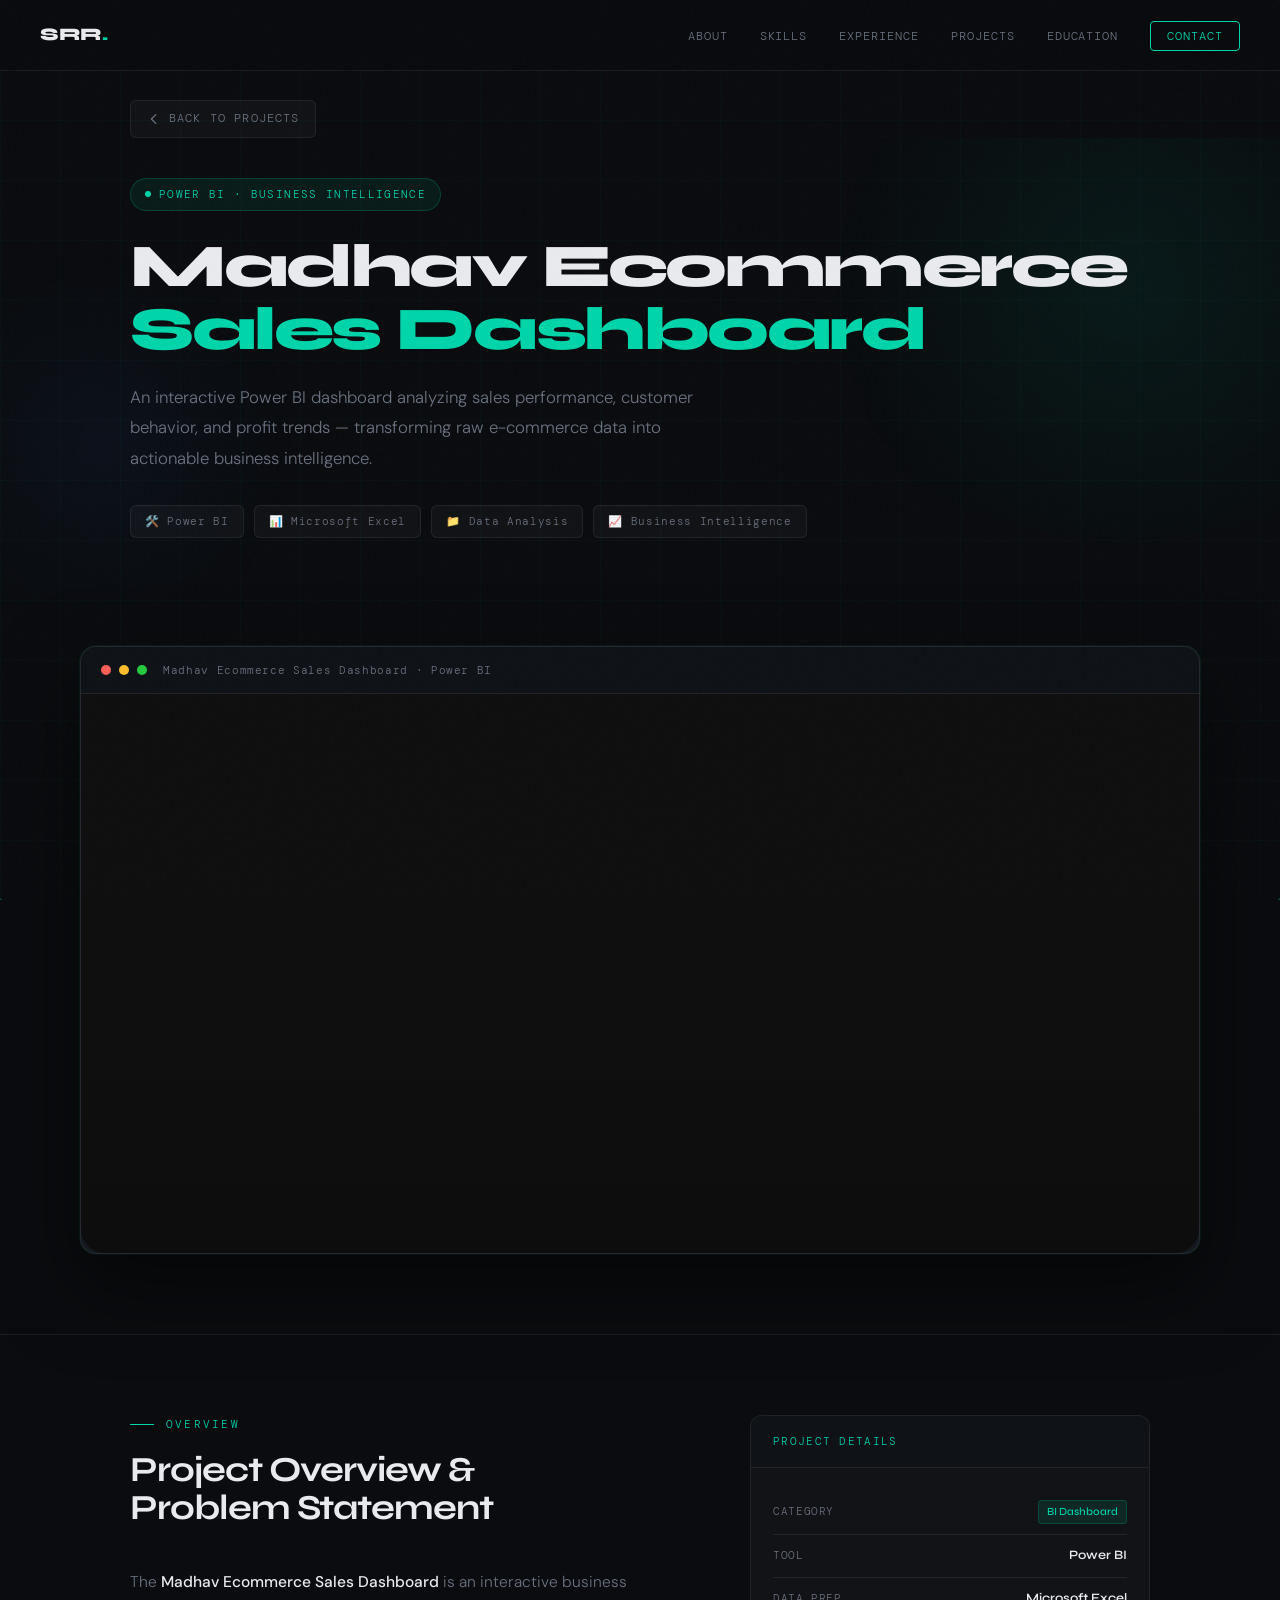
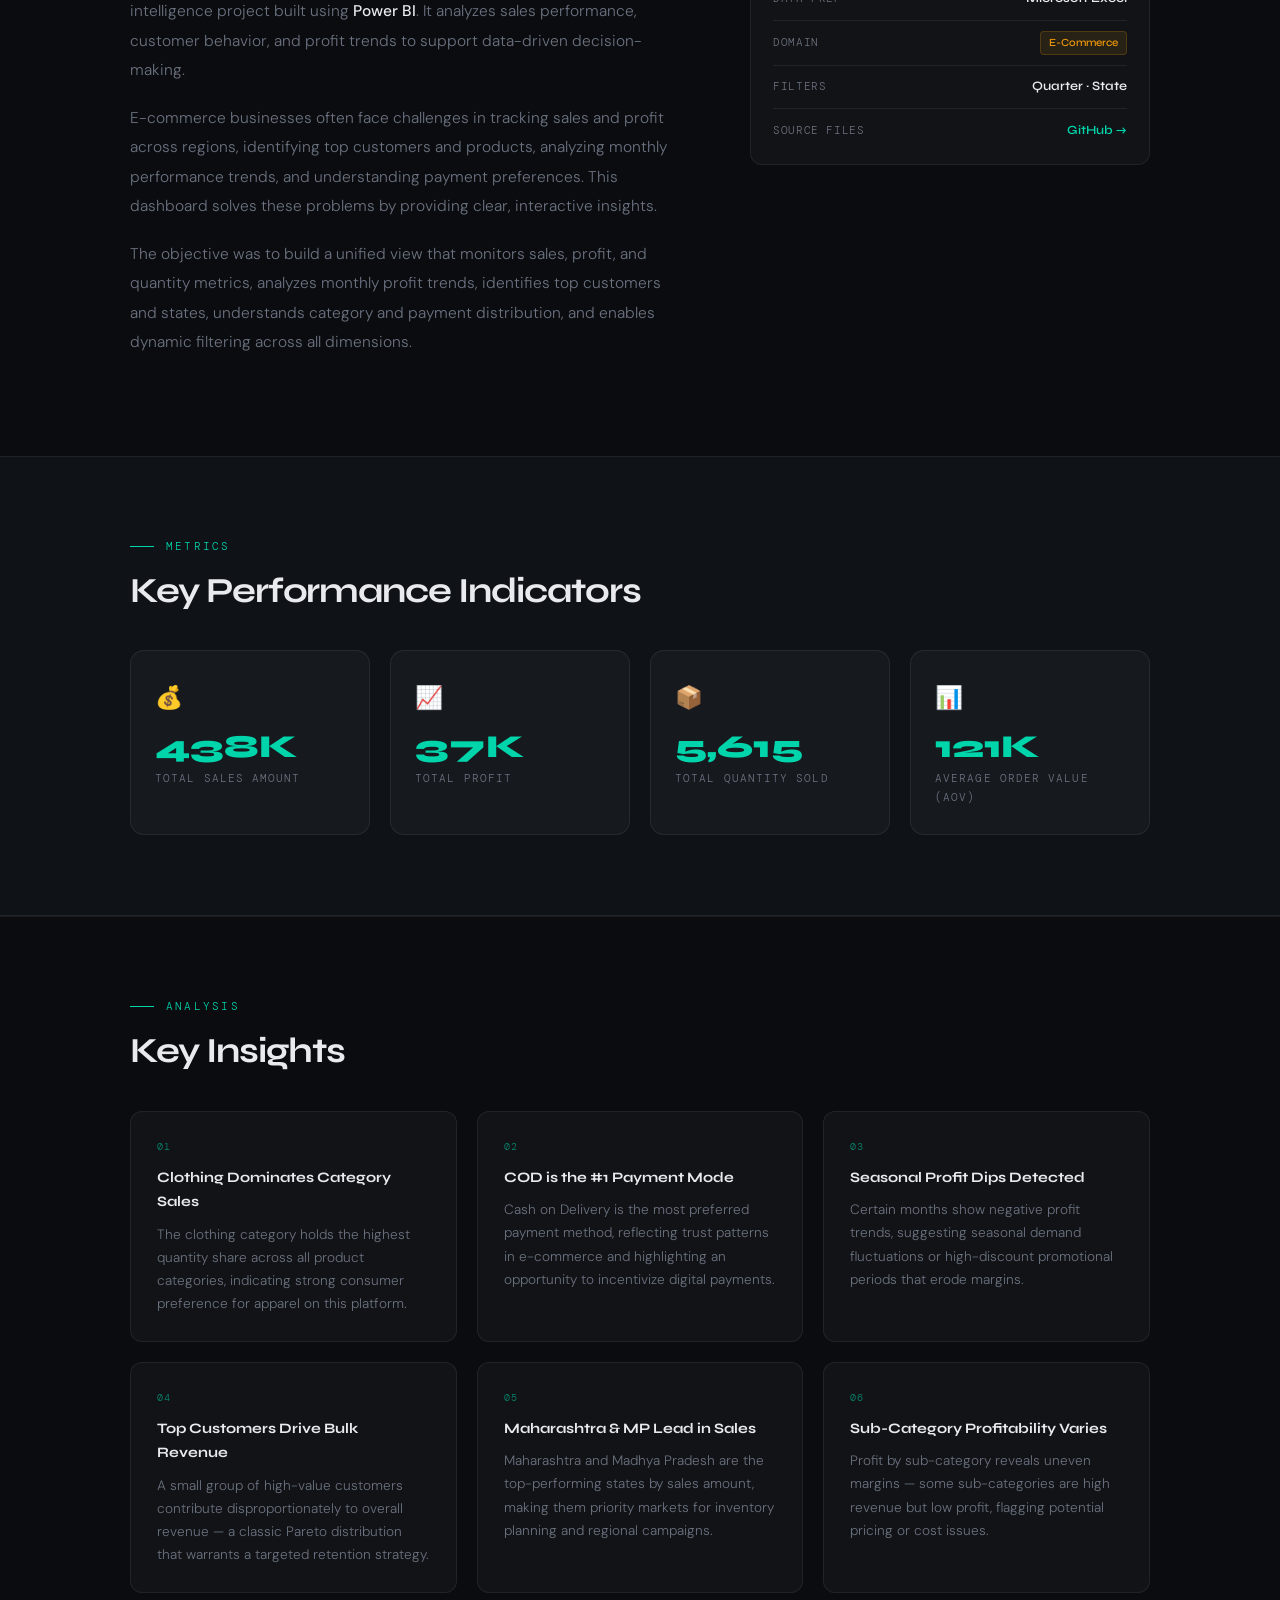
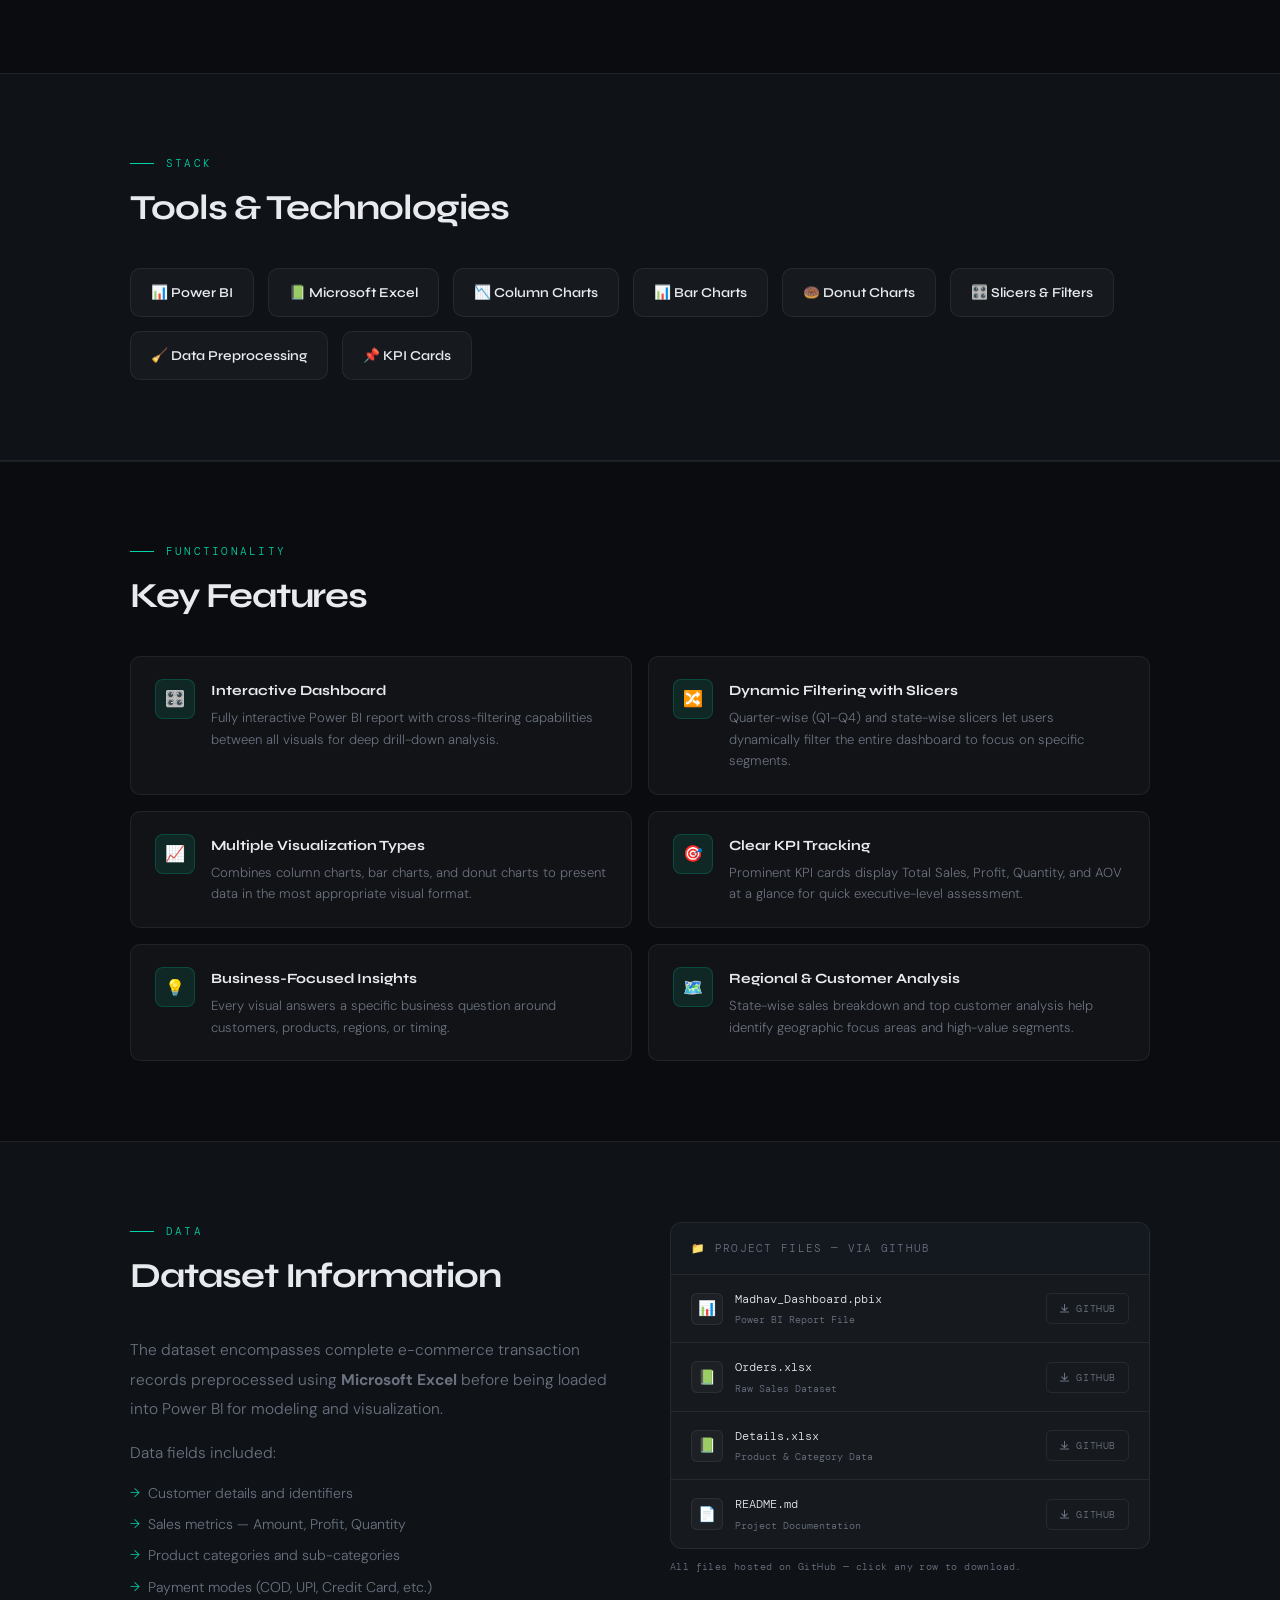
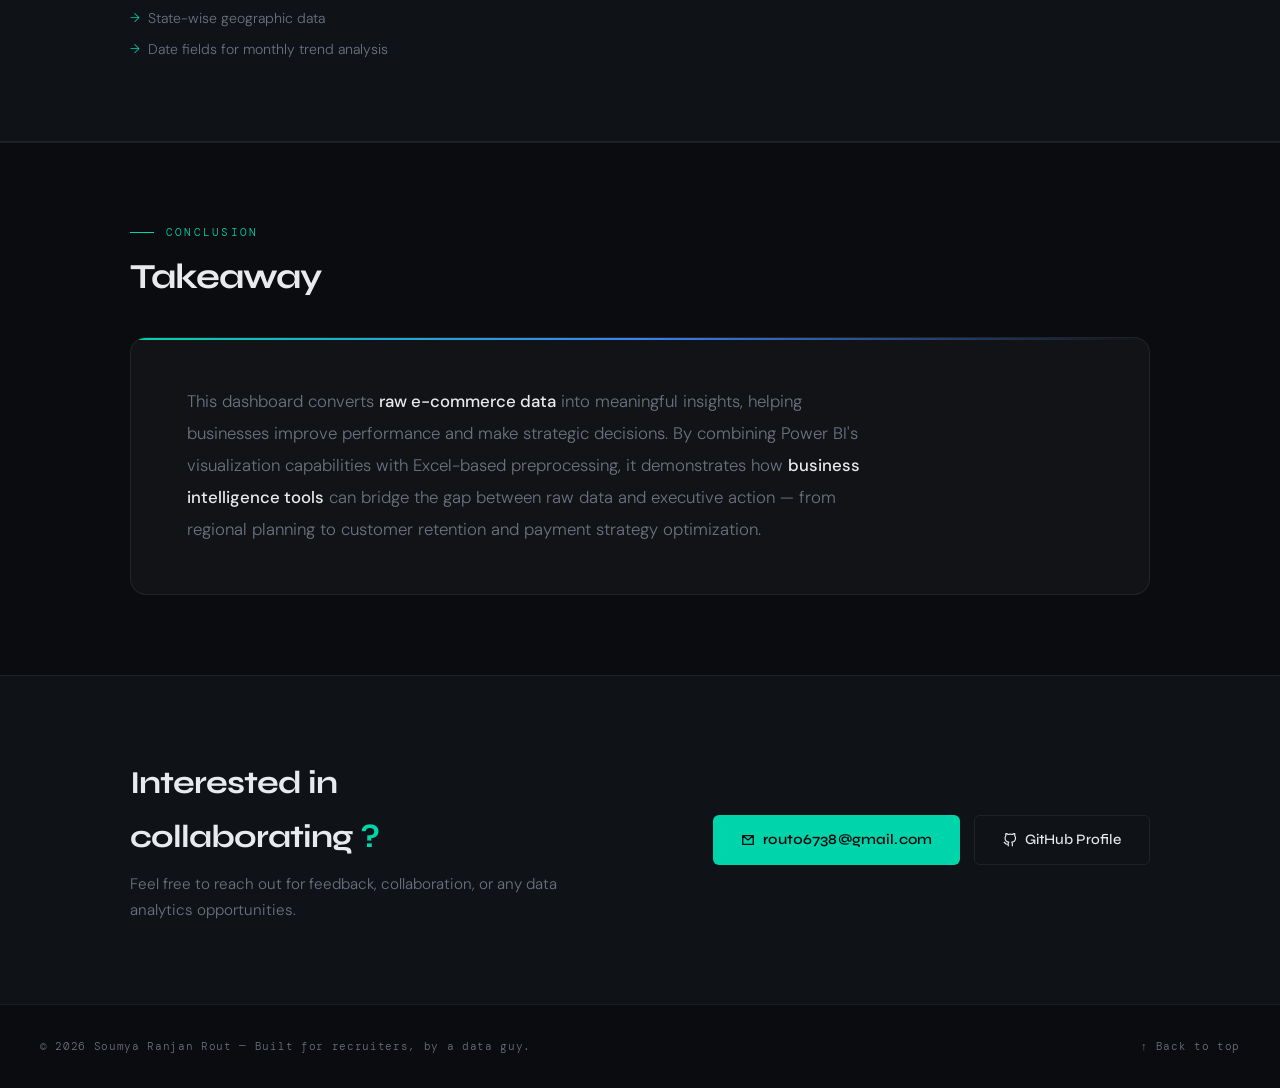
==== commit 014b21f2: "updated github links" ====
--- a/ecommerce-sales-dashboard-powerbi.html
+++ b/ecommerce-sales-dashboard-powerbi.html
@@ -61,7 +61,7 @@
       <span class="proj-meta-chip">📁 Data Analysis</span>
       <span class="proj-meta-chip">📈 Business Intelligence</span>
     </div>
-    <div class="proj-actions reveal">
+    <!-- <div class="proj-actions reveal">
       <a href="https://github.com/soumyarout24" target="_blank" rel="noopener" class="btn-primary">
         <svg width="15" height="15" viewBox="0 0 24 24" fill="currentColor"><path d="M9 19c-5 1.5-5-2.5-7-3m14 6v-3.87a3.37 3.37 0 00-.94-2.61c3.14-.35 6.44-1.54 6.44-7A5.44 5.44 0 0020 4.77 5.07 5.07 0 0019.91 1S18.73.65 16 2.48a13.38 13.38 0 00-7 0C6.27.65 5.09 1 5.09 1A5.07 5.07 0 005 4.77a5.44 5.44 0 00-1.5 3.78c0 5.42 3.3 6.61 6.44 7A3.37 3.37 0 009 18.13V22" stroke="currentColor" stroke-width="2" fill="none" stroke-linecap="round" stroke-linejoin="round"/></svg>
         View on GitHub
@@ -70,7 +70,7 @@
         <svg width="14" height="14" viewBox="0 0 16 16" fill="none"><path d="M8 2v9M4 7l4 4 4-4M2 13h12" stroke="currentColor" stroke-width="1.5" stroke-linecap="round" stroke-linejoin="round"/></svg>
         Download Files
       </a>
-    </div>
+    </div> -->
   </div>
 </section>
 
@@ -158,7 +158,7 @@
             <div class="info-row">
               <span class="info-key">Source Files</span>
               <span class="info-val">
-                <a href="https://github.com/soumyarout24" target="_blank" rel="noopener"
+                <a href="https://github.com/soumyarout24/ecommerce-sales-dashboard-powerbi" target="_blank" rel="noopener"
                    style="color:var(--accent);text-decoration:none;font-size:0.78rem;">GitHub →</a>
               </span>
             </div>
@@ -258,19 +258,19 @@
           <div class="file-card-header">📁 Project Files — via GitHub</div>
           <div class="file-item">
             <div class="file-item-left"><div class="file-icon">📊</div><div><div class="file-name">Madhav_Dashboard.pbix</div><div class="file-size">Power BI Report File</div></div></div>
-            <a href="https://github.com/soumyarout24" target="_blank" rel="noopener" class="file-download"><svg width="11" height="11" viewBox="0 0 16 16" fill="none"><path d="M8 2v9M4 7l4 4 4-4M2 13h12" stroke="currentColor" stroke-width="1.5" stroke-linecap="round" stroke-linejoin="round"/></svg>GitHub</a>
+            <a href="https://github.com/soumyarout24/ecommerce-sales-dashboard-powerbi" target="_blank" rel="noopener" class="file-download"><svg width="11" height="11" viewBox="0 0 16 16" fill="none"><path d="M8 2v9M4 7l4 4 4-4M2 13h12" stroke="currentColor" stroke-width="1.5" stroke-linecap="round" stroke-linejoin="round"/></svg>GitHub</a>
           </div>
           <div class="file-item">
             <div class="file-item-left"><div class="file-icon">📗</div><div><div class="file-name">Orders.xlsx</div><div class="file-size">Raw Sales Dataset</div></div></div>
-            <a href="https://github.com/soumyarout24" target="_blank" rel="noopener" class="file-download"><svg width="11" height="11" viewBox="0 0 16 16" fill="none"><path d="M8 2v9M4 7l4 4 4-4M2 13h12" stroke="currentColor" stroke-width="1.5" stroke-linecap="round" stroke-linejoin="round"/></svg>GitHub</a>
+            <a href="https://github.com/soumyarout24/ecommerce-sales-dashboard-powerbi" target="_blank" rel="noopener" class="file-download"><svg width="11" height="11" viewBox="0 0 16 16" fill="none"><path d="M8 2v9M4 7l4 4 4-4M2 13h12" stroke="currentColor" stroke-width="1.5" stroke-linecap="round" stroke-linejoin="round"/></svg>GitHub</a>
           </div>
           <div class="file-item">
             <div class="file-item-left"><div class="file-icon">📗</div><div><div class="file-name">Details.xlsx</div><div class="file-size">Product & Category Data</div></div></div>
-            <a href="https://github.com/soumyarout24" target="_blank" rel="noopener" class="file-download"><svg width="11" height="11" viewBox="0 0 16 16" fill="none"><path d="M8 2v9M4 7l4 4 4-4M2 13h12" stroke="currentColor" stroke-width="1.5" stroke-linecap="round" stroke-linejoin="round"/></svg>GitHub</a>
+            <a href="https://github.com/soumyarout24/ecommerce-sales-dashboard-powerbi" target="_blank" rel="noopener" class="file-download"><svg width="11" height="11" viewBox="0 0 16 16" fill="none"><path d="M8 2v9M4 7l4 4 4-4M2 13h12" stroke="currentColor" stroke-width="1.5" stroke-linecap="round" stroke-linejoin="round"/></svg>GitHub</a>
           </div>
           <div class="file-item">
             <div class="file-item-left"><div class="file-icon">📄</div><div><div class="file-name">README.md</div><div class="file-size">Project Documentation</div></div></div>
-            <a href="https://github.com/soumyarout24" target="_blank" rel="noopener" class="file-download"><svg width="11" height="11" viewBox="0 0 16 16" fill="none"><path d="M8 2v9M4 7l4 4 4-4M2 13h12" stroke="currentColor" stroke-width="1.5" stroke-linecap="round" stroke-linejoin="round"/></svg>GitHub</a>
+            <a href="https://github.com/soumyarout24/ecommerce-sales-dashboard-powerbi" target="_blank" rel="noopener" class="file-download"><svg width="11" height="11" viewBox="0 0 16 16" fill="none"><path d="M8 2v9M4 7l4 4 4-4M2 13h12" stroke="currentColor" stroke-width="1.5" stroke-linecap="round" stroke-linejoin="round"/></svg>GitHub</a>
           </div>
         </div>
         <p style="font-family:var(--font-mono);font-size:0.62rem;color:var(--muted);margin-top:10px;letter-spacing:0.04em;">All files hosted on GitHub — click any row to download.</p>
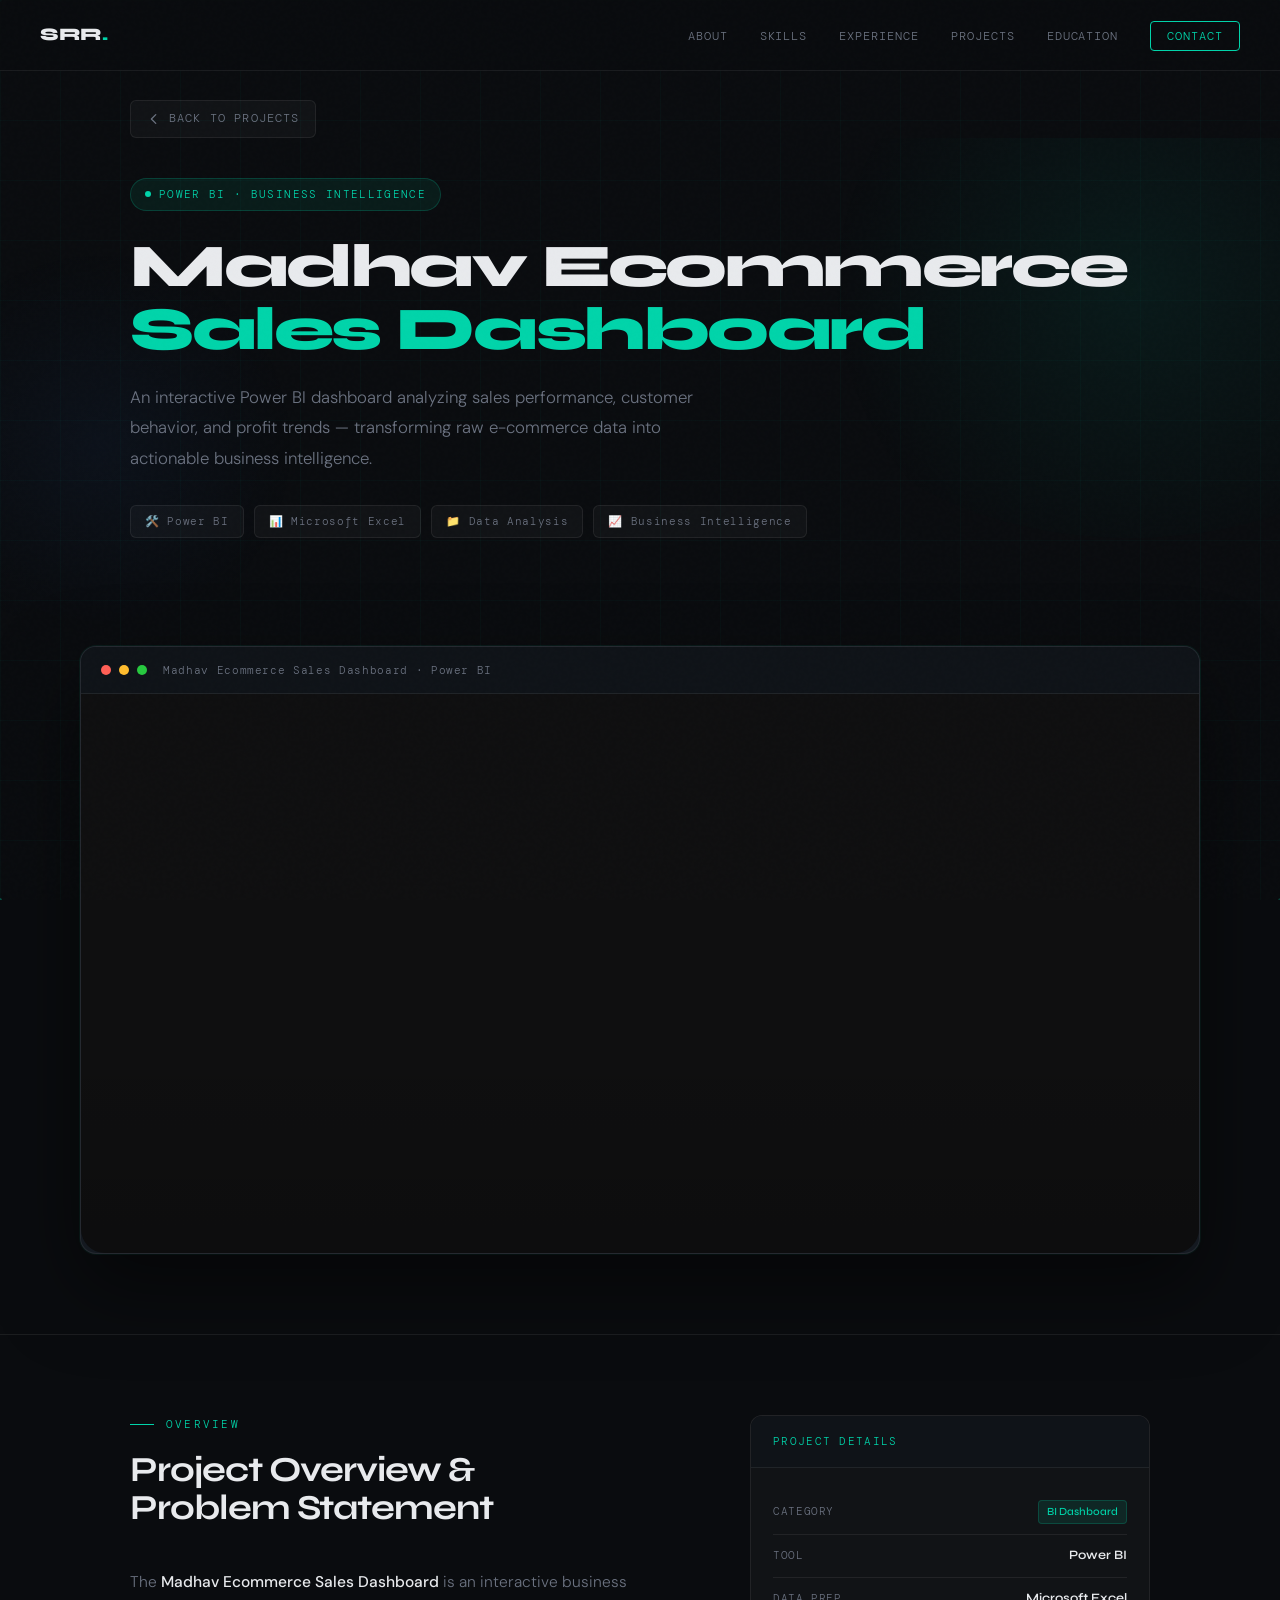
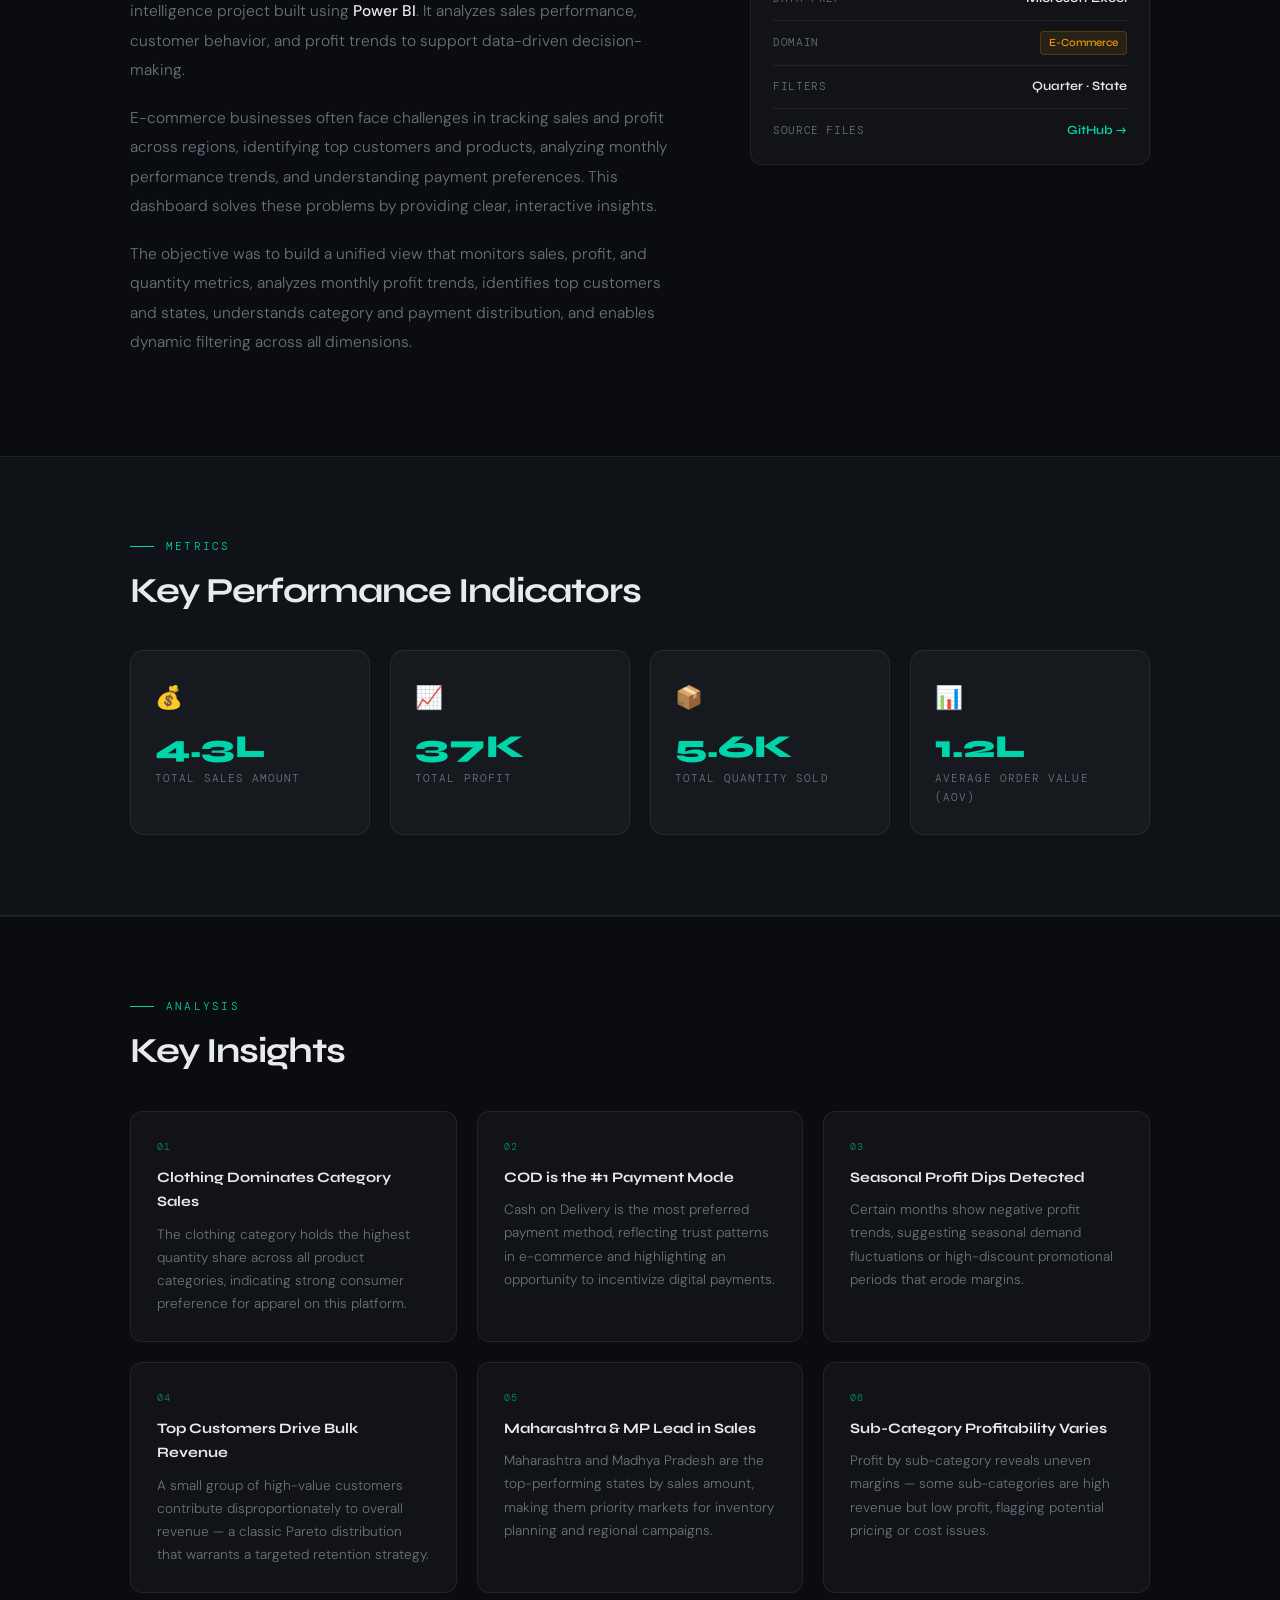
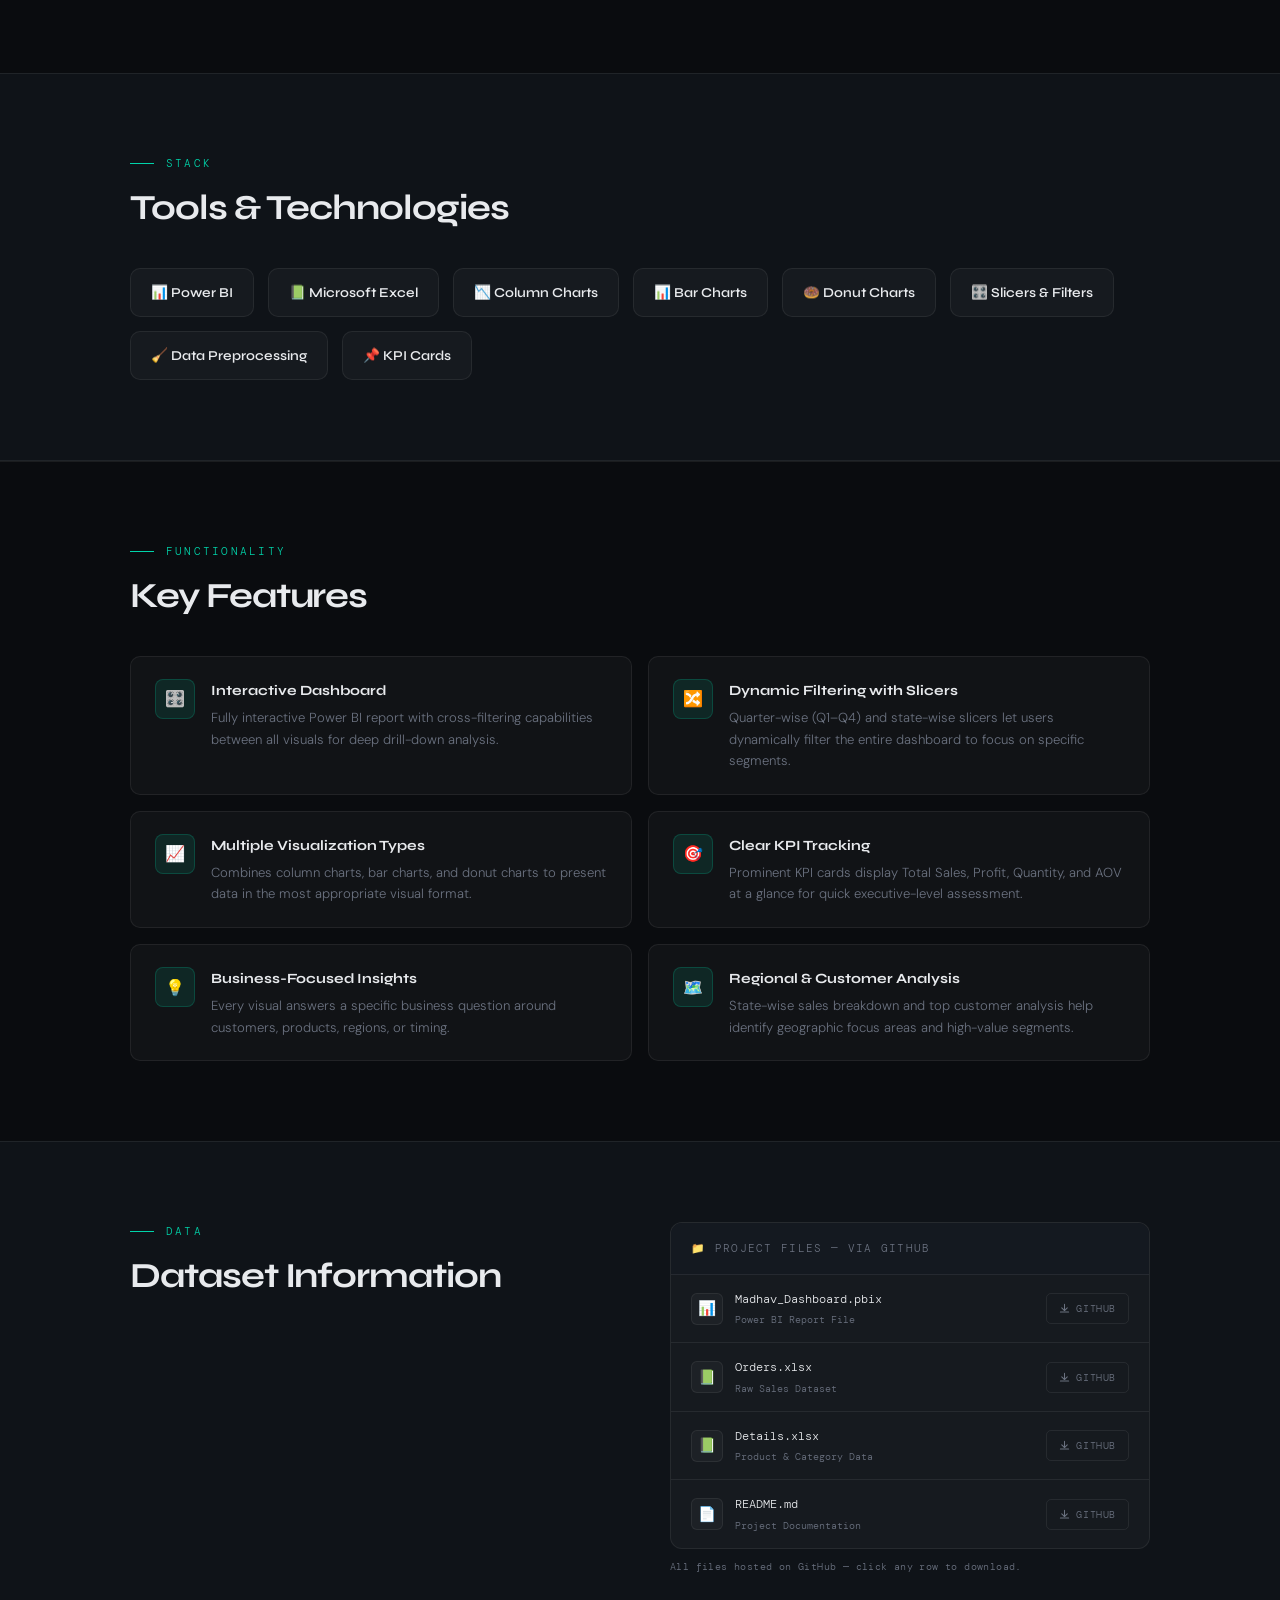
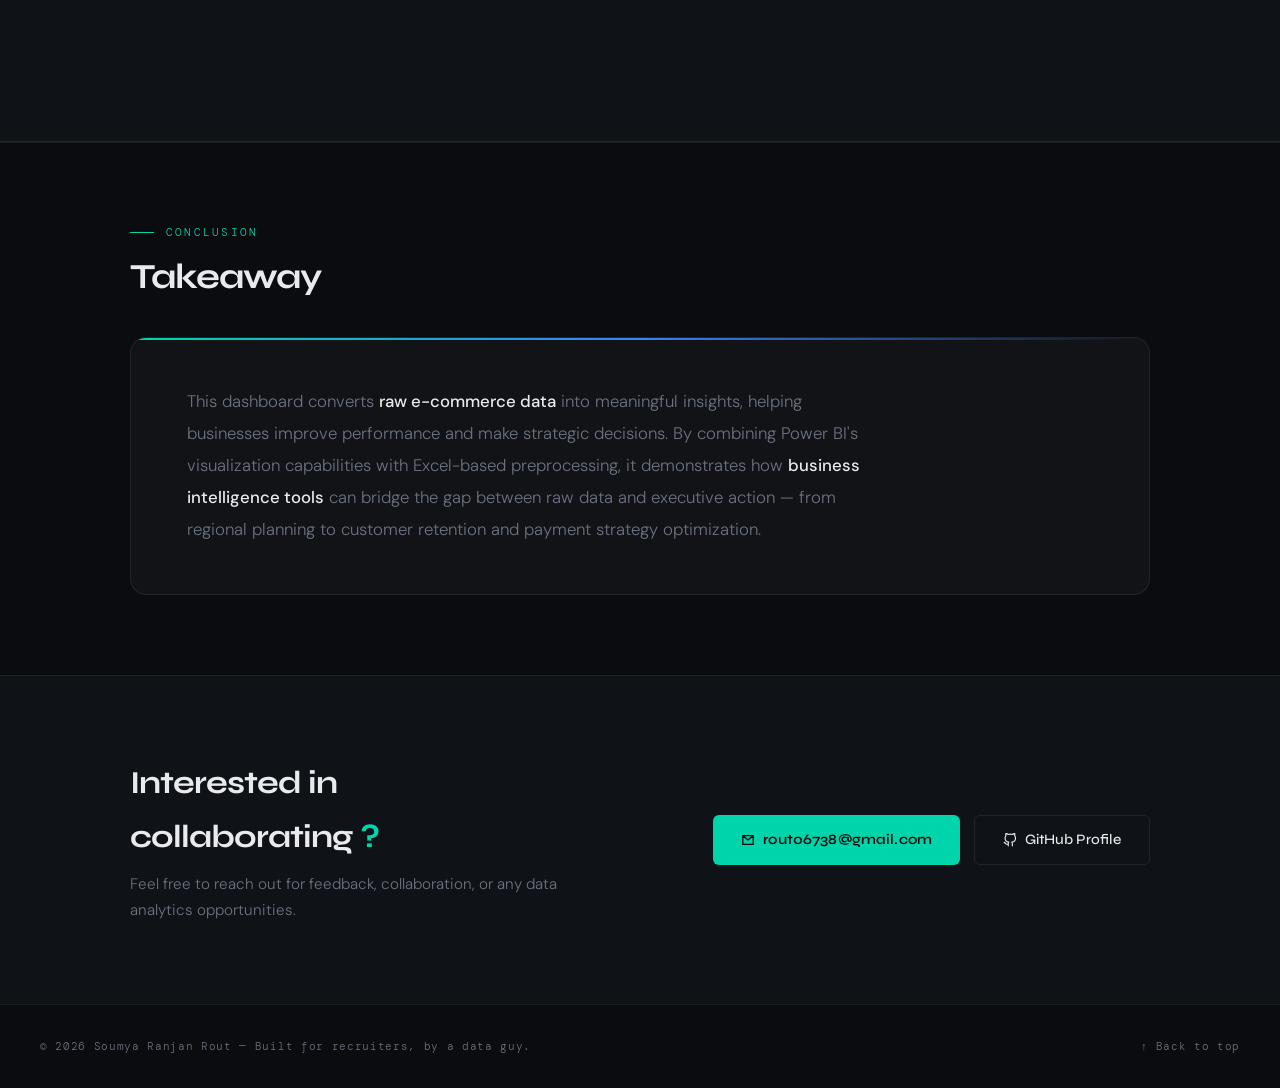
==== commit f452c262: "bug fix with swiggy" ====
--- a/ecommerce-sales-dashboard-powerbi.html
+++ b/ecommerce-sales-dashboard-powerbi.html
@@ -175,10 +175,10 @@
     <div class="section-label reveal">Metrics</div>
     <h2 class="section-title reveal">Key Performance Indicators</h2>
     <div class="kpi-big-grid">
-      <div class="kpi-big-card reveal"><div class="kpi-big-icon">💰</div><div class="kpi-big-value">438K</div><div class="kpi-big-label">Total Sales Amount</div></div>
+      <div class="kpi-big-card reveal"><div class="kpi-big-icon">💰</div><div class="kpi-big-value">4.3L</div><div class="kpi-big-label">Total Sales Amount</div></div>
       <div class="kpi-big-card reveal"><div class="kpi-big-icon">📈</div><div class="kpi-big-value">37K</div><div class="kpi-big-label">Total Profit</div></div>
-      <div class="kpi-big-card reveal"><div class="kpi-big-icon">📦</div><div class="kpi-big-value">5,615</div><div class="kpi-big-label">Total Quantity Sold</div></div>
-      <div class="kpi-big-card reveal"><div class="kpi-big-icon">📊</div><div class="kpi-big-value">121K</div><div class="kpi-big-label">Average Order Value (AOV)</div></div>
+      <div class="kpi-big-card reveal"><div class="kpi-big-icon">📦</div><div class="kpi-big-value">5.6K</div><div class="kpi-big-label">Total Quantity Sold</div></div>
+      <div class="kpi-big-card reveal"><div class="kpi-big-icon">📊</div><div class="kpi-big-value">1.2L</div><div class="kpi-big-label">Average Order Value (AOV)</div></div>
     </div>
   </div>
 </section>
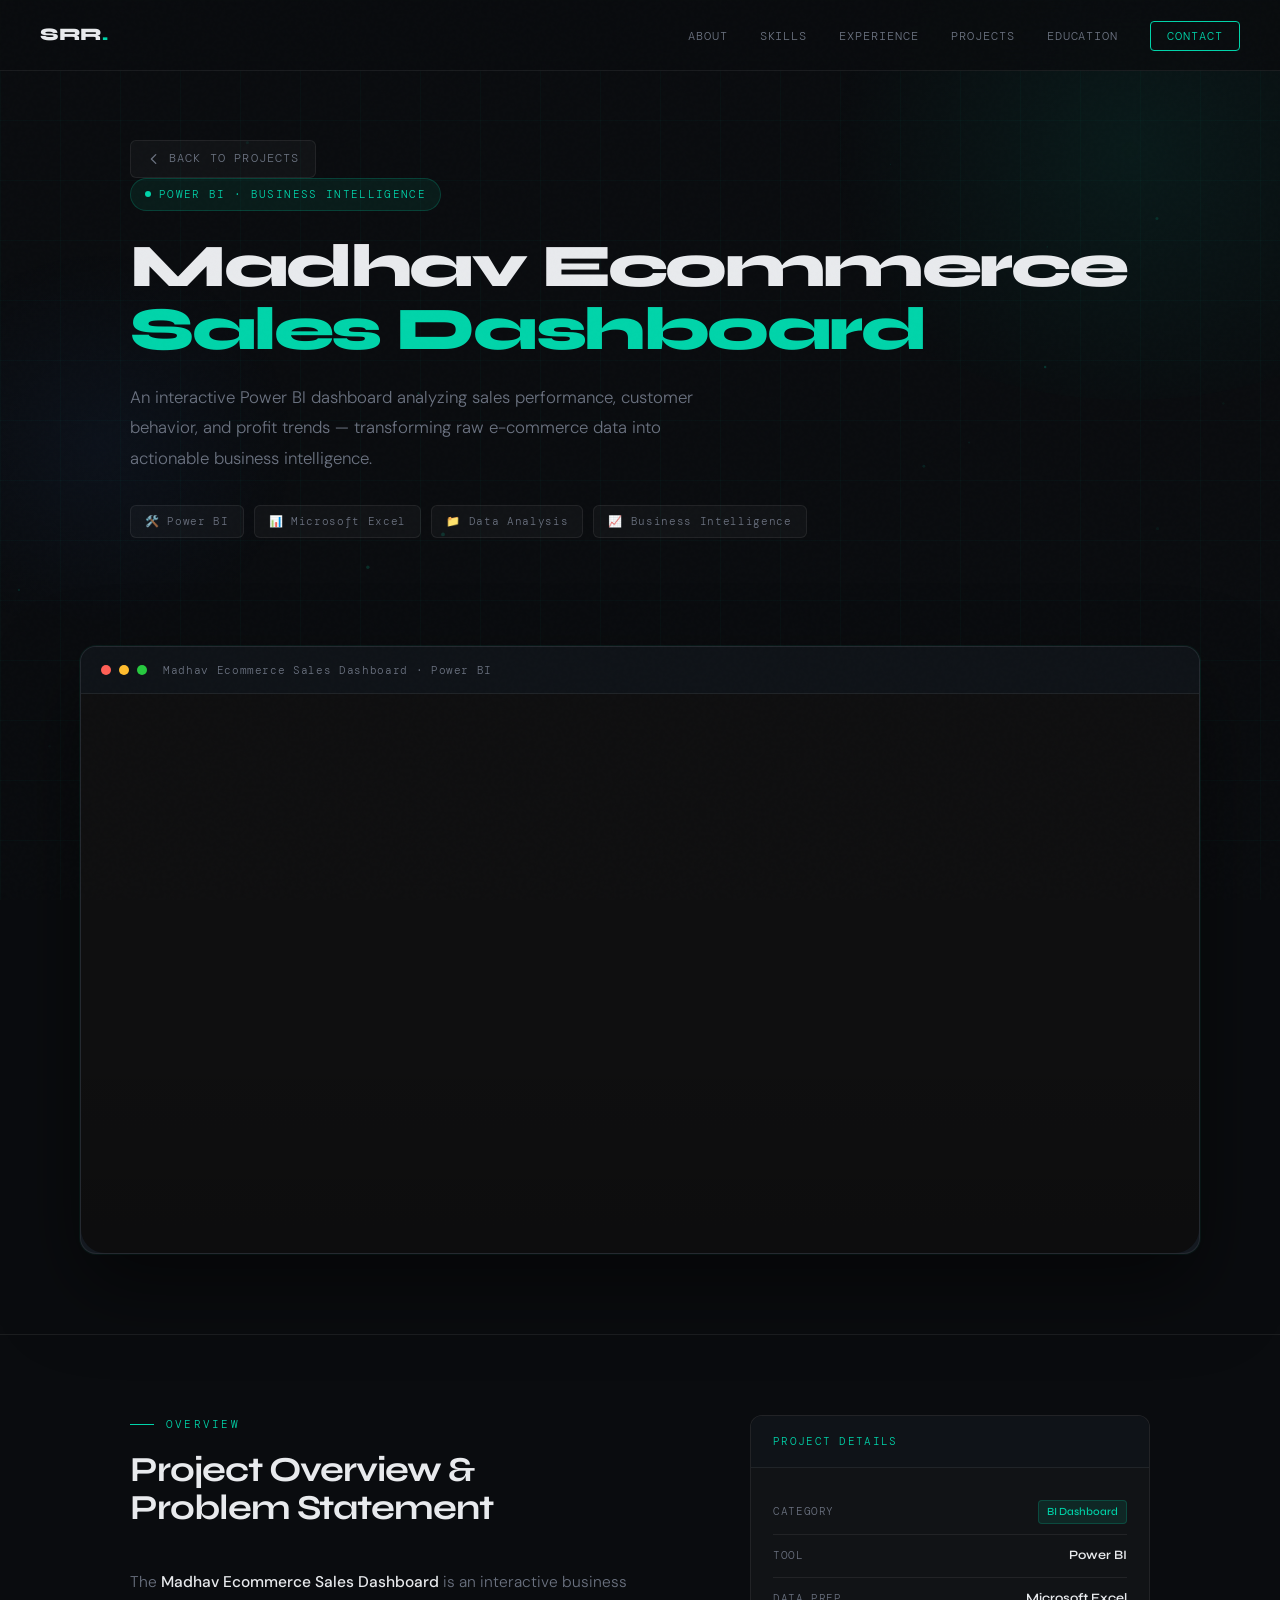
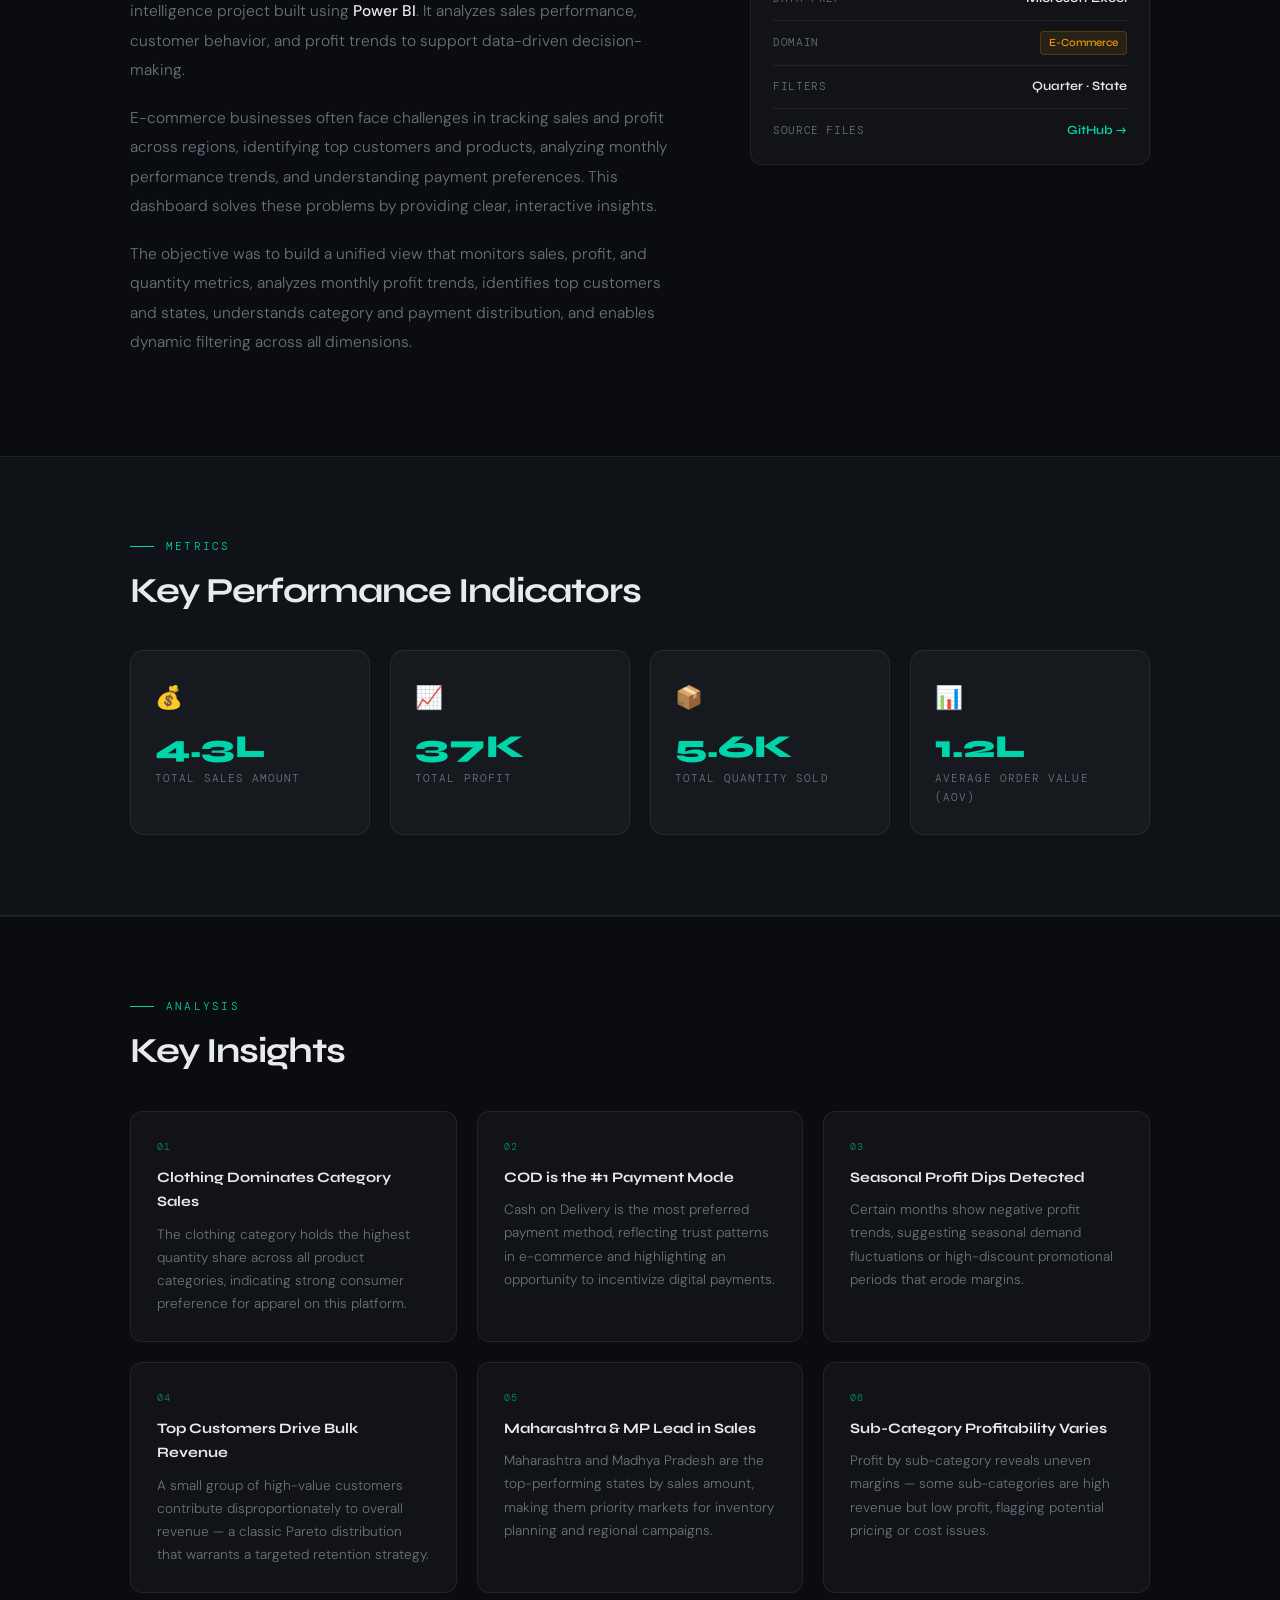
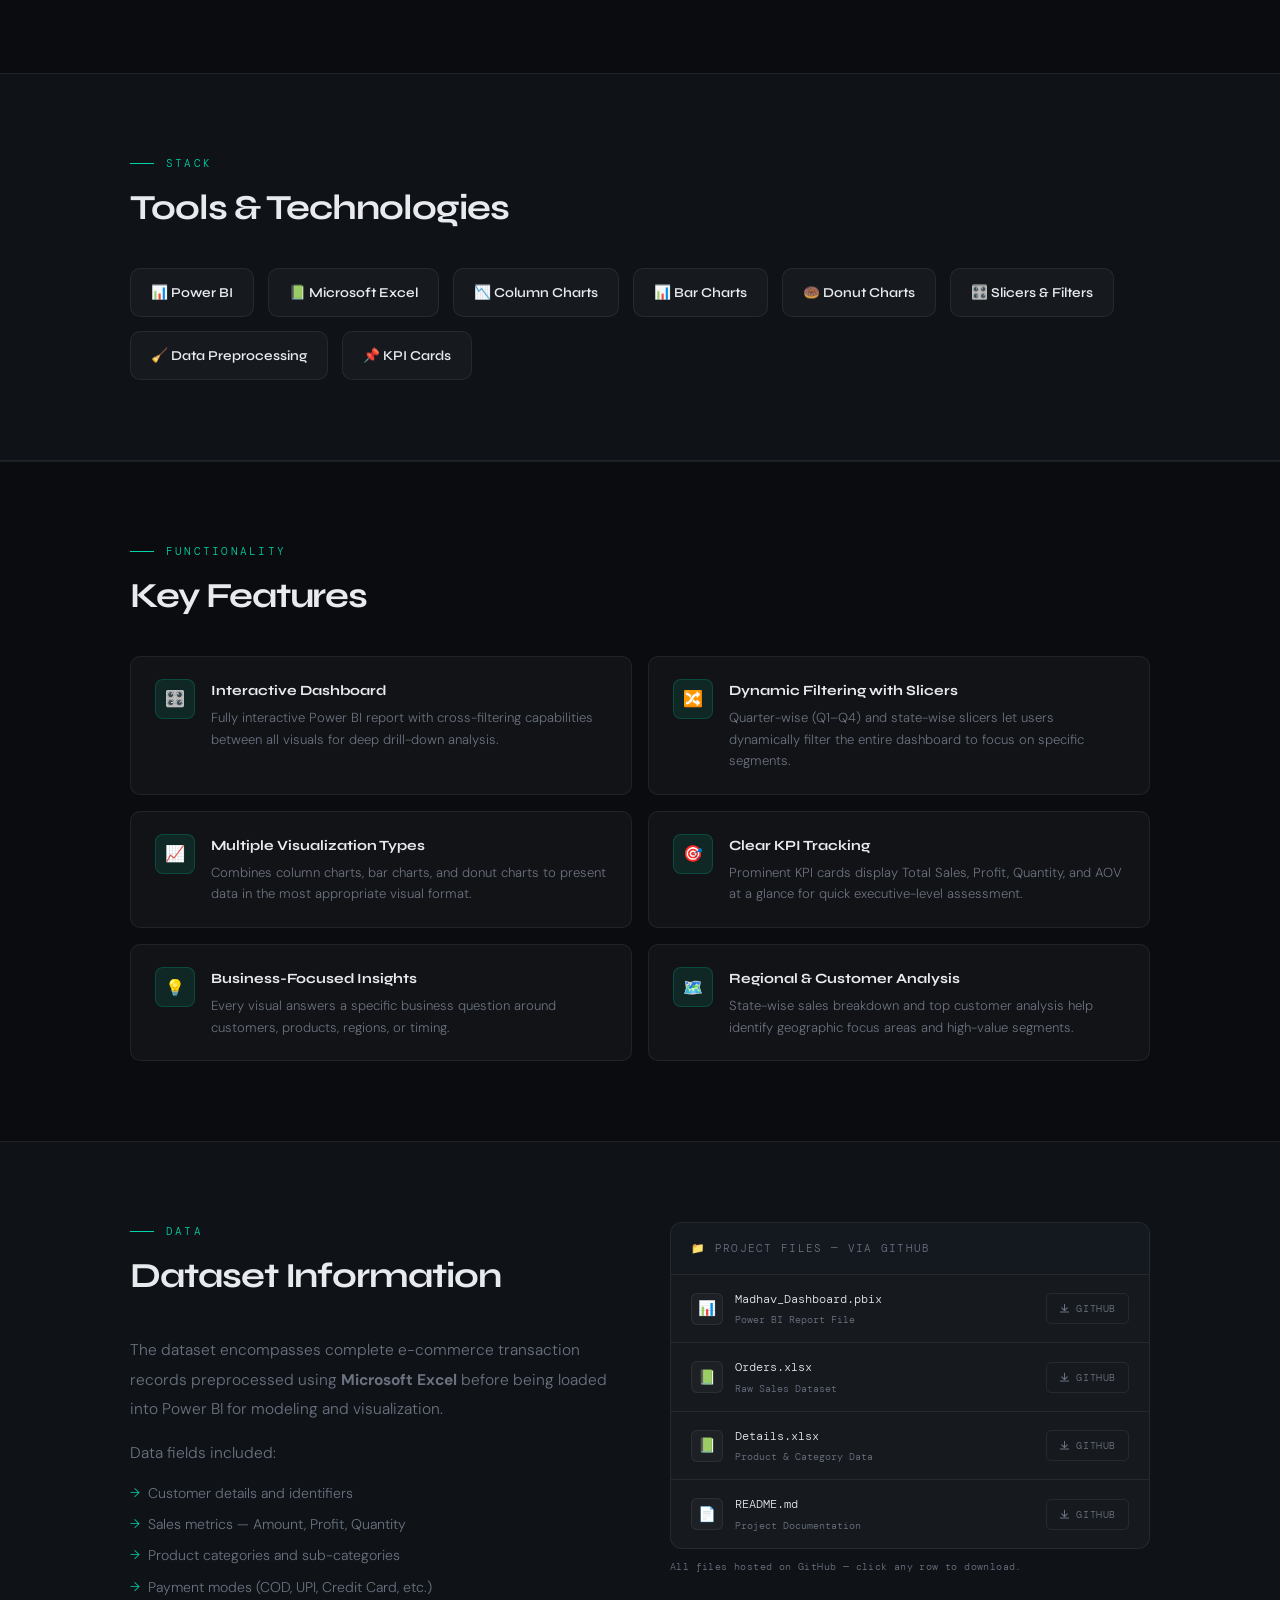
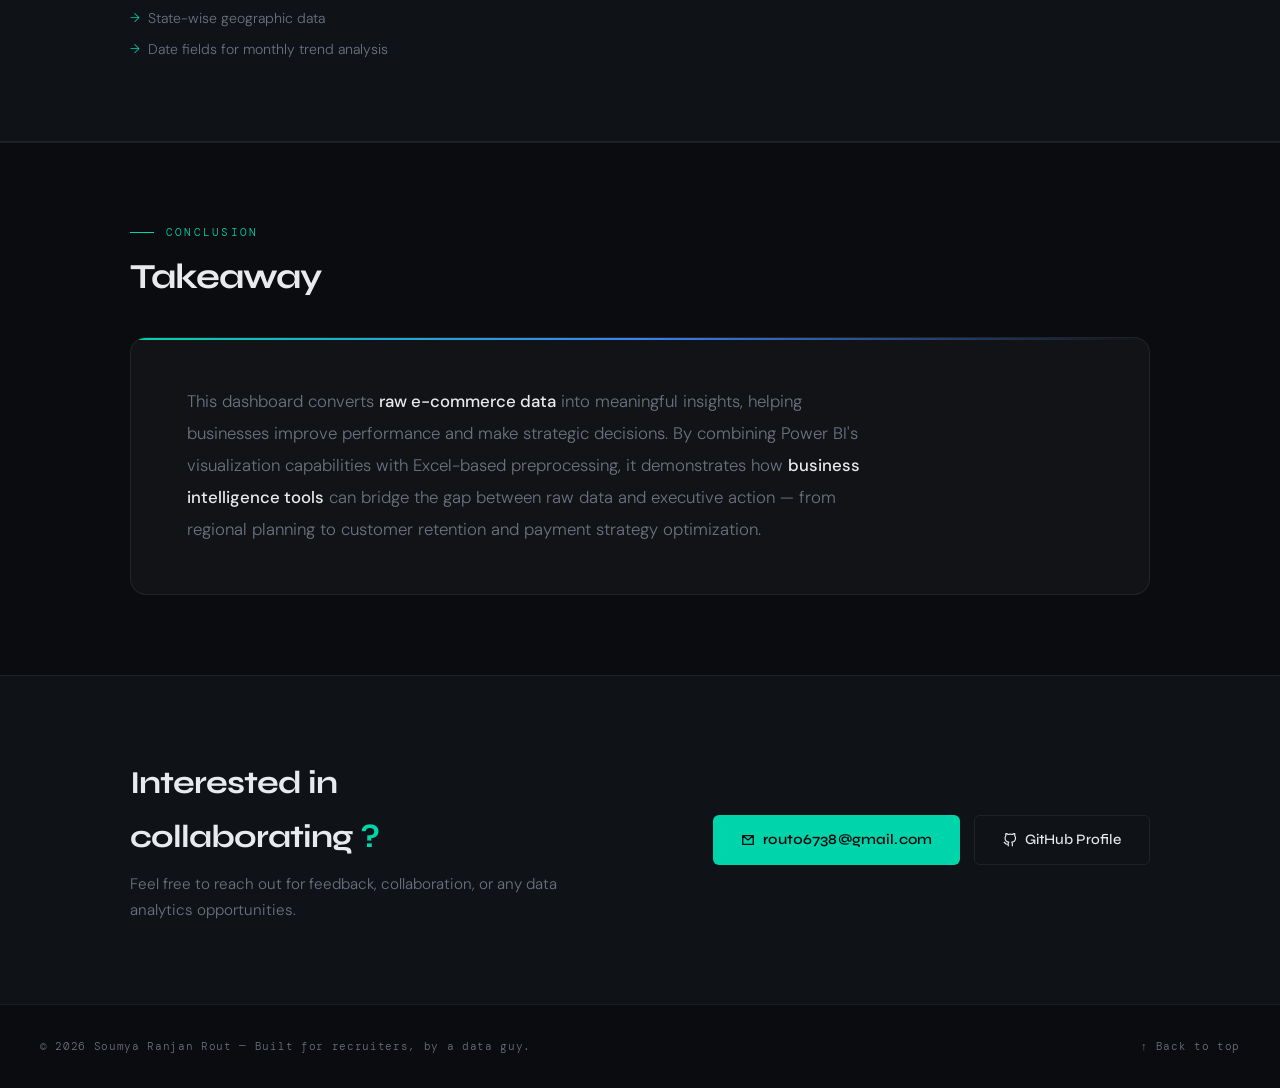
==== commit 835074b6: "update bugs in all project" ====
--- a/ecommerce-sales-dashboard-powerbi.html
+++ b/ecommerce-sales-dashboard-powerbi.html
@@ -30,22 +30,22 @@
   </button>
 </nav>
 
-<!-- ─── BACK BUTTON ─── -->
-<div class="back-bar">
-  <div class="container">
-    <a href="index.html#projects" class="back-btn reveal">
-      <svg width="14" height="14" viewBox="0 0 16 16" fill="none">
-        <path d="M10 3L5 8l5 5" stroke="currentColor" stroke-width="1.5" stroke-linecap="round" stroke-linejoin="round"/>
-      </svg>
-      Back to Projects
-    </a>
-  </div>
-</div>
-
-<!-- ─── PROJECT HERO ─── -->
+<!-- ─── PROJECT HERO (back-bar moved inside so glow covers both) ─── -->
 <section class="proj-hero">
   <div class="proj-hero-glow"></div>
   <div class="proj-hero-glow2"></div>
+
+  <div class="back-bar">
+    <div class="container">
+      <a href="index.html#projects" class="back-btn reveal">
+        <svg width="14" height="14" viewBox="0 0 16 16" fill="none">
+          <path d="M10 3L5 8l5 5" stroke="currentColor" stroke-width="1.5" stroke-linecap="round" stroke-linejoin="round"/>
+        </svg>
+        Back to Projects
+      </a>
+    </div>
+  </div>
+
   <div class="container">
     <div class="proj-category reveal">
       <span class="dot"></span>
@@ -257,11 +257,11 @@
         <div class="file-card">
           <div class="file-card-header">📁 Project Files — via GitHub</div>
           <div class="file-item">
-            <div class="file-item-left"><div class="file-icon">📊</div><div><div class="file-name">Madhav_Dashboard.pbix</div><div class="file-size">Power BI Report File</div></div></div>
+            <div class="file-item-left"><div class="file-icon">📊</div><div class="file-name-wrap"><div class="file-name">Madhav_Dashboard.pbix</div><div class="file-size">Power BI Report File</div></div></div>
             <a href="https://github.com/soumyarout24/ecommerce-sales-dashboard-powerbi" target="_blank" rel="noopener" class="file-download"><svg width="11" height="11" viewBox="0 0 16 16" fill="none"><path d="M8 2v9M4 7l4 4 4-4M2 13h12" stroke="currentColor" stroke-width="1.5" stroke-linecap="round" stroke-linejoin="round"/></svg>GitHub</a>
           </div>
           <div class="file-item">
-            <div class="file-item-left"><div class="file-icon">📗</div><div><div class="file-name">Orders.xlsx</div><div class="file-size">Raw Sales Dataset</div></div></div>
+            <div class="file-item-left"><div class="file-icon">📗</div><div class="file-name-wrap"><div class="file-name">Orders.xlsx</div><div class="file-size">Raw Sales Dataset</div></div></div>
             <a href="https://github.com/soumyarout24/ecommerce-sales-dashboard-powerbi" target="_blank" rel="noopener" class="file-download"><svg width="11" height="11" viewBox="0 0 16 16" fill="none"><path d="M8 2v9M4 7l4 4 4-4M2 13h12" stroke="currentColor" stroke-width="1.5" stroke-linecap="round" stroke-linejoin="round"/></svg>GitHub</a>
           </div>
           <div class="file-item">
@@ -269,7 +269,7 @@
             <a href="https://github.com/soumyarout24/ecommerce-sales-dashboard-powerbi" target="_blank" rel="noopener" class="file-download"><svg width="11" height="11" viewBox="0 0 16 16" fill="none"><path d="M8 2v9M4 7l4 4 4-4M2 13h12" stroke="currentColor" stroke-width="1.5" stroke-linecap="round" stroke-linejoin="round"/></svg>GitHub</a>
           </div>
           <div class="file-item">
-            <div class="file-item-left"><div class="file-icon">📄</div><div><div class="file-name">README.md</div><div class="file-size">Project Documentation</div></div></div>
+            <div class="file-item-left"><div class="file-icon">📄</div><div class="file-name-wrap"><div class="file-name">README.md</div><div class="file-size">Project Documentation</div></div></div>
             <a href="https://github.com/soumyarout24/ecommerce-sales-dashboard-powerbi" target="_blank" rel="noopener" class="file-download"><svg width="11" height="11" viewBox="0 0 16 16" fill="none"><path d="M8 2v9M4 7l4 4 4-4M2 13h12" stroke="currentColor" stroke-width="1.5" stroke-linecap="round" stroke-linejoin="round"/></svg>GitHub</a>
           </div>
         </div>
